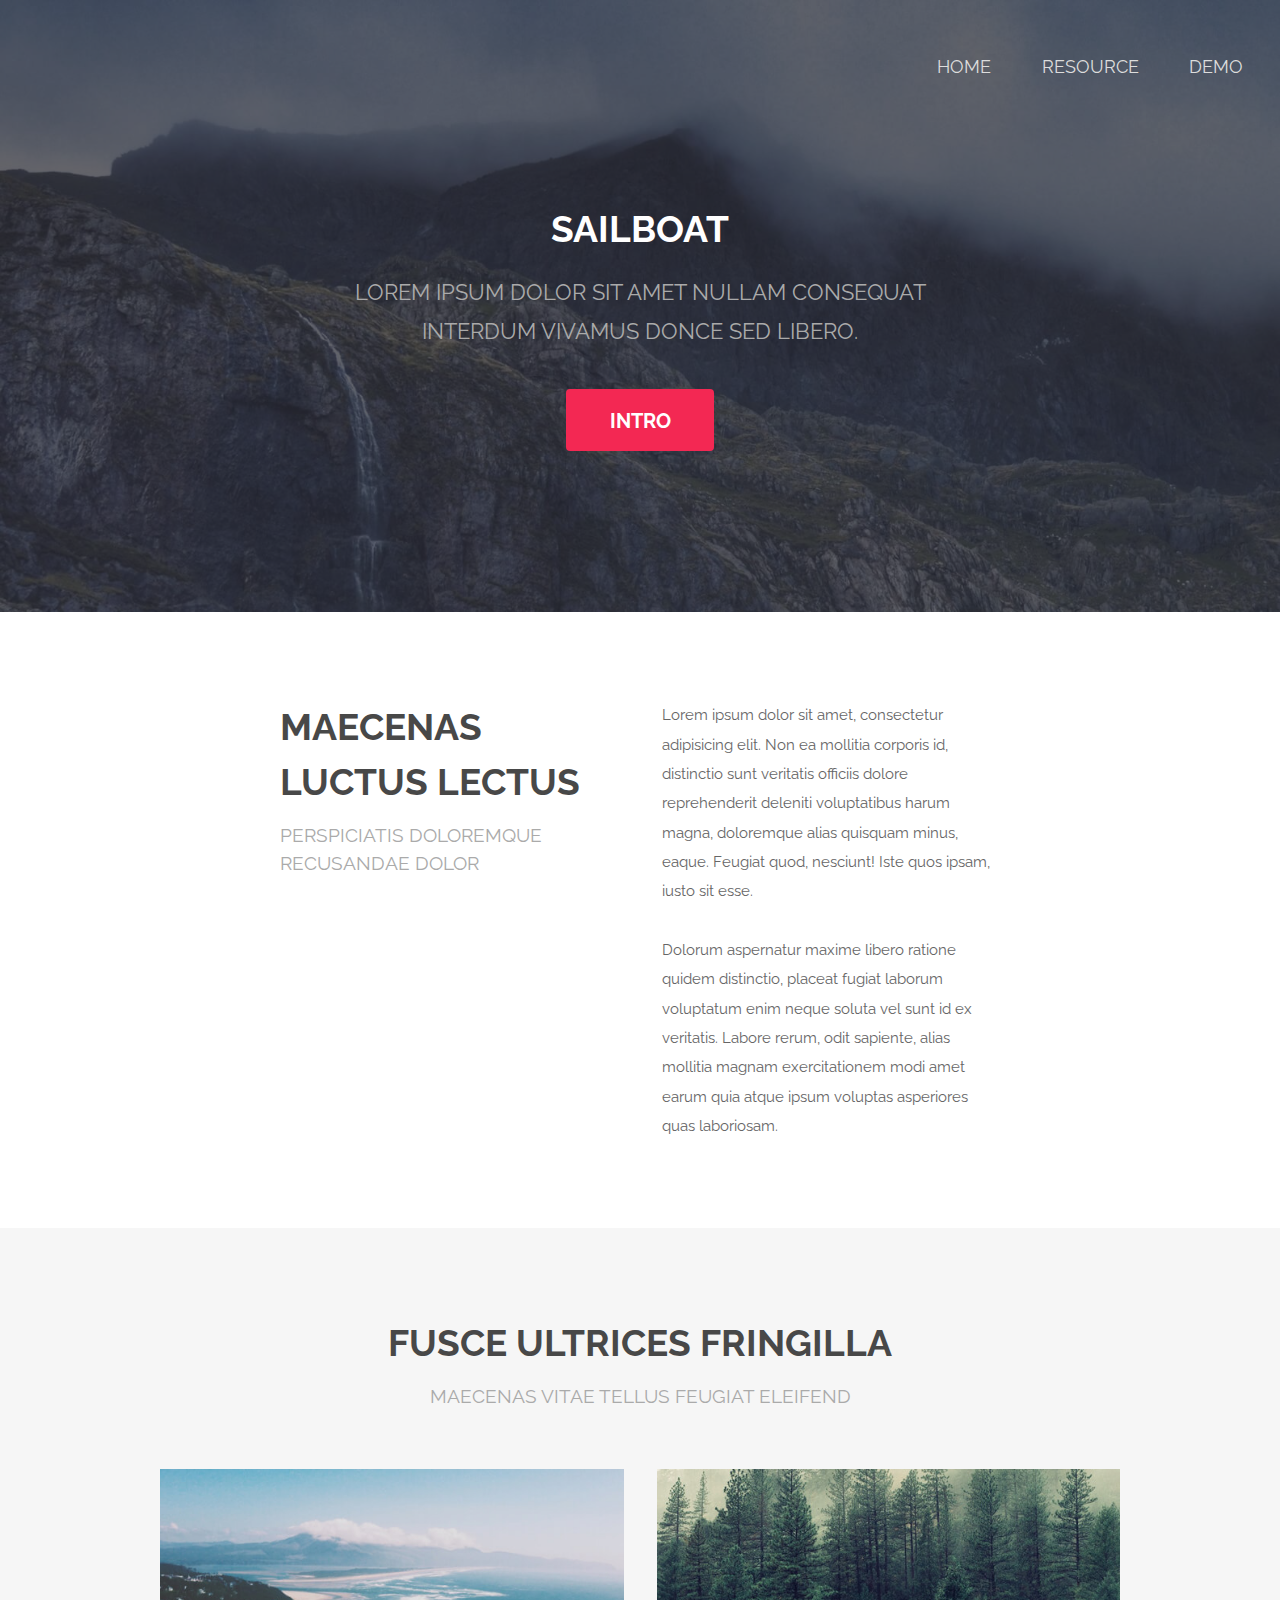
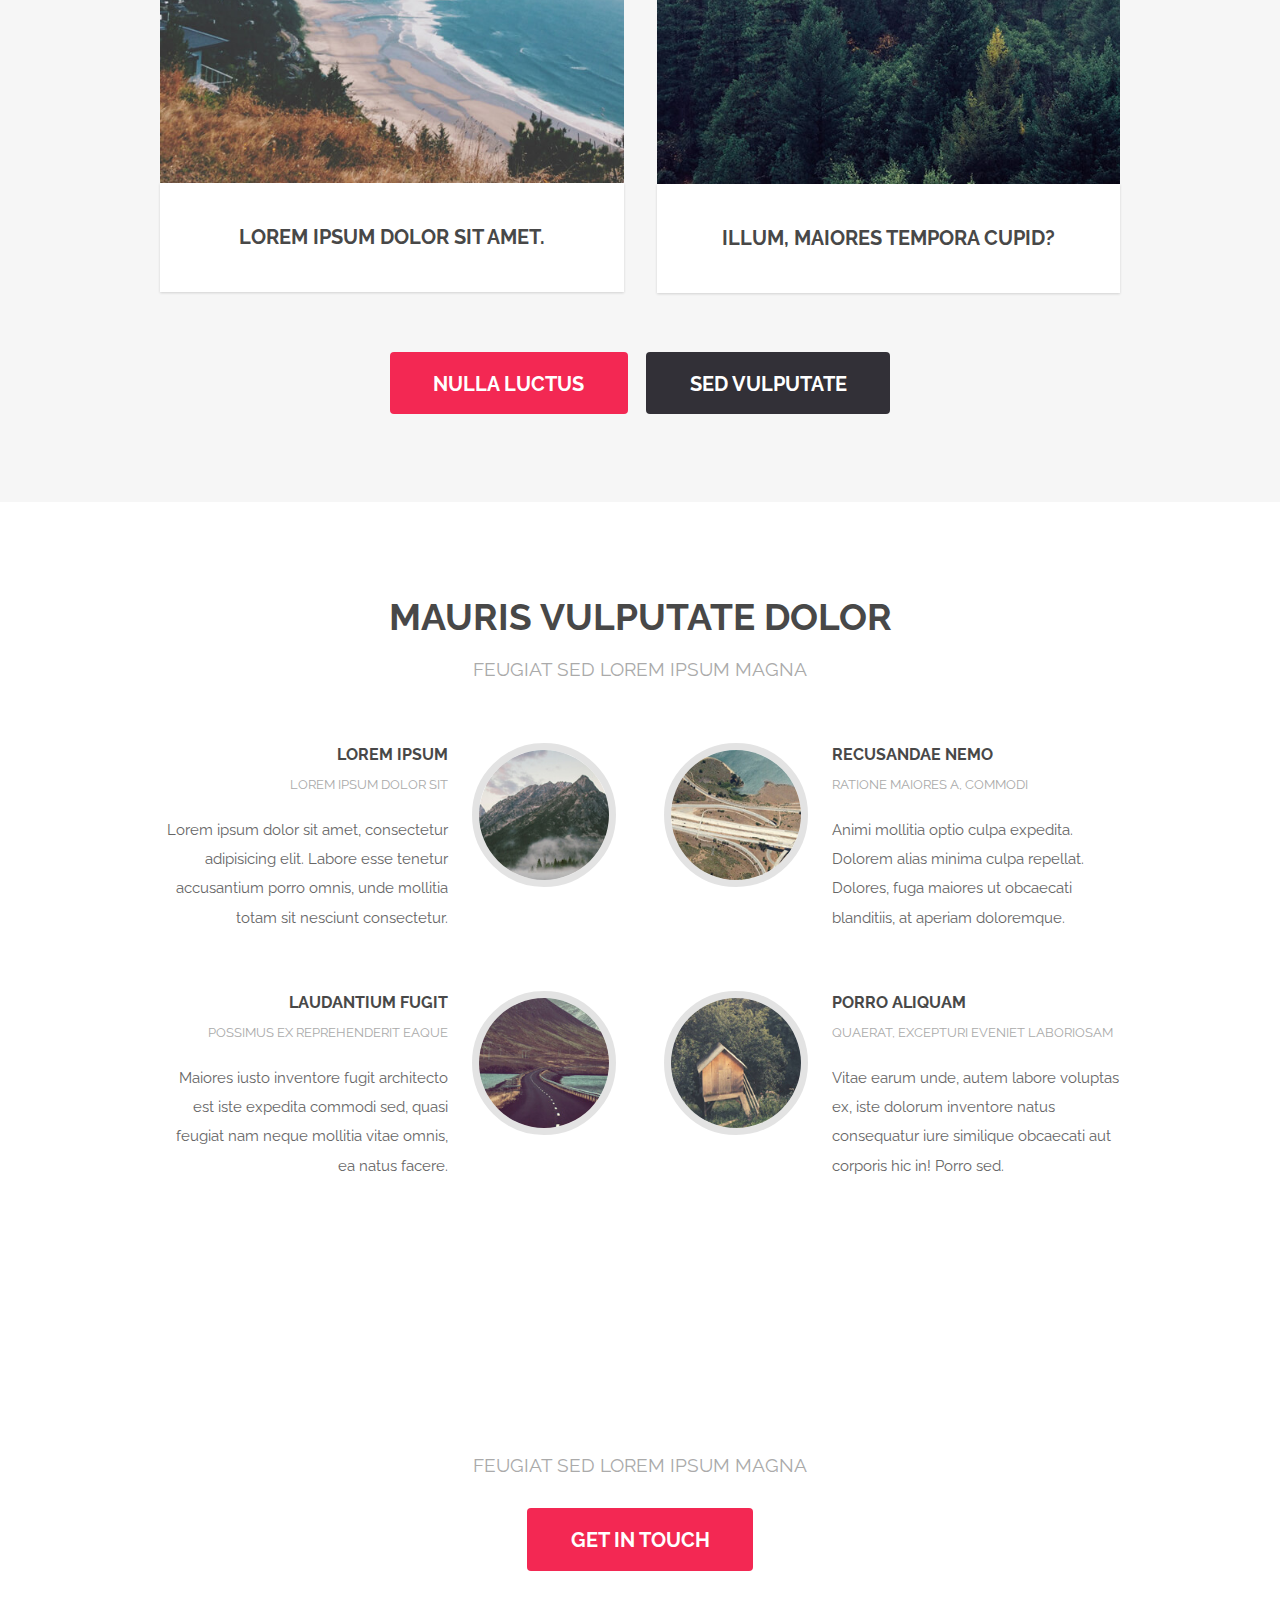
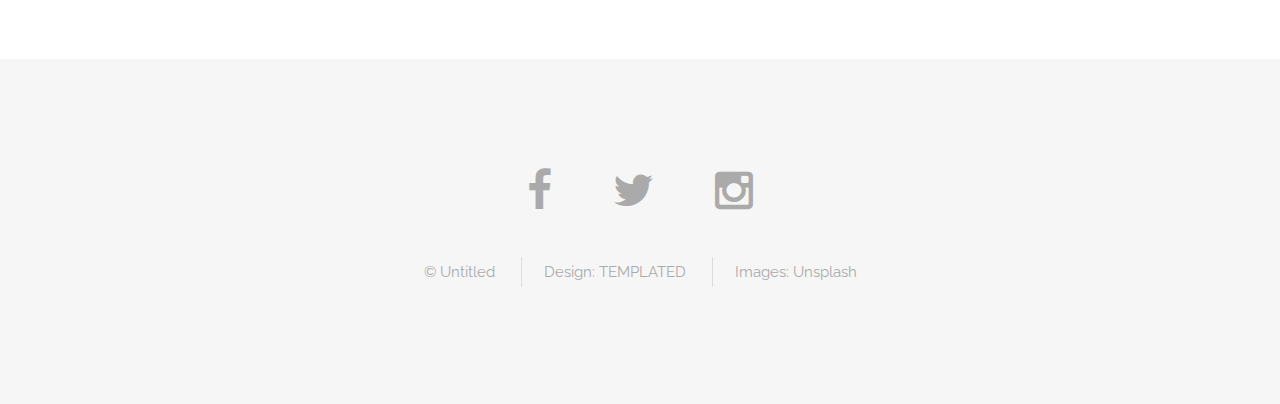
==== Project Website/index.html @ 0254e1fb "project website set up" ====
<!DOCTYPE HTML>
<!--
	Spatial by TEMPLATED
	templated.co @templatedco
	Released for free under the Creative Commons Attribution 3.0 license (templated.co/license)
-->
<html>
	<head>
		<title>SailBoat</title>
		<meta http-equiv="content-type" content="text/html; charset=utf-8" />
		<meta name="description" content="" />
		<meta name="keywords" content="" />
		<!--[if lte IE 8]><script src="js/html5shiv.js"></script><![endif]-->
		<script src="js/jquery.min.js"></script>
		<script src="js/skel.min.js"></script>
		<script src="js/skel-layers.min.js"></script>
		<script src="js/init.js"></script>
		<noscript>
			<link rel="stylesheet" href="css/skel.css" />
			<link rel="stylesheet" href="css/style.css" />
			<link rel="stylesheet" href="css/style-xlarge.css" />
		</noscript>
	</head>
	<body class="landing">

		<!-- Header -->
			<header id="header" class="alt">
				<!--<h1><strong><a href="index.html">SailBoat</a></strong></h1>-->
				<nav id="nav">
					<ul>
						<li><a href="index.html">Home</a></li>
						<li><a href="generic.html">Resource</a></li>
						<li><a href="elements.html">Demo</a></li>
					</ul>
				</nav>
			</header>

		<!-- Banner -->
			<section id="banner">
				<h2>SailBoat</h2>
				<p>Lorem ipsum dolor sit amet nullam consequat <br /> interdum vivamus donce sed libero.</p>
				<ul class="actions">
					<li><a href="#" class="button special big">Intro</a></li>
				</ul>
			</section>

			<!-- One -->
				<section id="one" class="wrapper style1">
					<div class="container 75%">
						<div class="row 200%">
							<div class="6u 12u$(medium)">
								<header class="major">
									<h2>Maecenas luctus lectus</h2>
									<p>Perspiciatis doloremque recusandae dolor</p>
								</header>
							</div>
							<div class="6u$ 12u$(medium)">
								<p>Lorem ipsum dolor sit amet, consectetur adipisicing elit. Non ea mollitia corporis id, distinctio sunt veritatis officiis dolore reprehenderit deleniti voluptatibus harum magna, doloremque alias quisquam minus, eaque. Feugiat quod, nesciunt! Iste quos ipsam, iusto sit esse.</p>
								<p>Dolorum aspernatur maxime libero ratione quidem distinctio, placeat fugiat laborum voluptatum enim neque soluta vel sunt id ex veritatis. Labore rerum, odit sapiente, alias mollitia magnam exercitationem modi amet earum quia atque ipsum voluptas asperiores quas laboriosam.</p>
							</div>
						</div>
					</div>
				</section>

			<!-- Two -->
				<section id="two" class="wrapper style2 special">
					<div class="container">
						<header class="major">
							<h2>Fusce ultrices fringilla</h2>
							<p>Maecenas vitae tellus feugiat eleifend</p>
						</header>
						<div class="row 150%">
							<div class="6u 12u$(xsmall)">
								<div class="image fit captioned">
									<img src="images/pic02.jpg" alt="" />
									<h3>Lorem ipsum dolor sit amet.</h3>
								</div>
							</div>
							<div class="6u$ 12u$(xsmall)">
								<div class="image fit captioned">
									<img src="images/pic03.jpg" alt="" />
									<h3>Illum, maiores tempora cupid?</h3>
								</div>
							</div>
						</div>
						<ul class="actions">
							<li><a href="#" class="button special big">Nulla luctus</a></li>
							<li><a href="#" class="button big">Sed vulputate</a></li>
						</ul>
					</div>
				</section>

			<!-- Three -->
				<section id="three" class="wrapper style1">
					<div class="container">
						<header class="major special">
							<h2>Mauris vulputate dolor</h2>
							<p>Feugiat sed lorem ipsum magna</p>
						</header>
						<div class="feature-grid">
							<div class="feature">
								<div class="image rounded"><img src="images/pic04.jpg" alt="" /></div>
								<div class="content">
									<header>
										<h4>Lorem ipsum</h4>
										<p>Lorem ipsum dolor sit</p>
									</header>
									<p>Lorem ipsum dolor sit amet, consectetur adipisicing elit. Labore esse tenetur accusantium porro omnis, unde mollitia totam sit nesciunt consectetur.</p>
								</div>
							</div>
							<div class="feature">
								<div class="image rounded"><img src="images/pic05.jpg" alt="" /></div>
								<div class="content">
									<header>
										<h4>Recusandae nemo</h4>
										<p>Ratione maiores a, commodi</p>
									</header>
									<p>Animi mollitia optio culpa expedita. Dolorem alias minima culpa repellat. Dolores, fuga maiores ut obcaecati blanditiis, at aperiam doloremque.</p>
								</div>
							</div>
							<div class="feature">
								<div class="image rounded"><img src="images/pic06.jpg" alt="" /></div>
								<div class="content">
									<header>
										<h4>Laudantium fugit</h4>
										<p>Possimus ex reprehenderit eaque</p>
									</header>
									<p>Maiores iusto inventore fugit architecto est iste expedita commodi sed, quasi feugiat nam neque mollitia vitae omnis, ea natus facere.</p>
								</div>
							</div>
							<div class="feature">
								<div class="image rounded"><img src="images/pic07.jpg" alt="" /></div>
								<div class="content">
									<header>
										<h4>Porro aliquam</h4>
										<p>Quaerat, excepturi eveniet laboriosam</p>
									</header>
									<p>Vitae earum unde, autem labore voluptas ex, iste dolorum inventore natus consequatur iure similique obcaecati aut corporis hic in! Porro sed.</p>
								</div>
							</div>
						</div>
					</div>
				</section>

			<!-- Four -->
				<section id="four" class="wrapper style3 special">
					<div class="container">
						<header class="major">
							<h2>Aenean elementum ligula</h2>
							<p>Feugiat sed lorem ipsum magna</p>
						</header>
						<ul class="actions">
							<li><a href="#" class="button special big">Get in touch</a></li>
						</ul>
					</div>
				</section>

		<!-- Footer -->
			<footer id="footer">
				<div class="container">
					<ul class="icons">
						<li><a href="#" class="icon fa-facebook"></a></li>
						<li><a href="#" class="icon fa-twitter"></a></li>
						<li><a href="#" class="icon fa-instagram"></a></li>
					</ul>
					<ul class="copyright">
						<li>&copy; Untitled</li>
						<li>Design: <a href="http://templated.co">TEMPLATED</a></li>
						<li>Images: <a href="http://unsplash.com">Unsplash</a></li>
					</ul>
				</div>
			</footer>

	</body>
</html>
---- Project Website/css/skel.css ----
/* skel-baseline v2.0.3 | (c) n33 | getskel.com | MIT licensed */

/* Resets (http://meyerweb.com/eric/tools/css/reset/ | v2.0 | 20110126 | License: none (public domain)) */

	html,body,div,span,applet,object,iframe,h1,h2,h3,h4,h5,h6,p,blockquote,pre,a,abbr,acronym,address,big,cite,code,del,dfn,em,img,ins,kbd,q,s,samp,small,strike,strong,sub,sup,tt,var,b,u,i,center,dl,dt,dd,ol,ul,li,fieldset,form,label,legend,table,caption,tbody,tfoot,thead,tr,th,td,article,aside,canvas,details,embed,figure,figcaption,footer,header,hgroup,menu,nav,output,ruby,section,summary,time,mark,audio,video{margin:0;padding:0;border:0;font-size:100%;font:inherit;vertical-align:baseline;}article,aside,details,figcaption,figure,footer,header,hgroup,menu,nav,section{display:block;}body{line-height:1;}ol,ul{list-style:none;}blockquote,q{quotes:none;}blockquote:before,blockquote:after,q:before,q:after{content:'';content:none;}table{border-collapse:collapse;border-spacing:0;}body{-webkit-text-size-adjust:none}

/* Box Model */

	*, *:before, *:after {
		-moz-box-sizing: border-box;
		-webkit-box-sizing: border-box;
		box-sizing: border-box;
	}

/* Container */

	.container {
		margin-left: auto;
		margin-right: auto;

		/* width: (containers) */
		width: 1200px;
	}

	/* Modifiers */

		/* 125% */
			.container.\31 25\25 {
				width: 100%;

				/* max-width: (containers * 1.25) */
				max-width: 1500px;

				/* min-width: (containers) */
				min-width: 1200px;
			}

		/* 75% */
			.container.\37 5\25 {

				/* width: (containers * 0.75) */
				width: 900px;

			}

		/* 50% */
			.container.\35 0\25 {

				/* width: (containers * 0.50) */
				width: 600px;

			}

		/* 25% */
			.container.\32 5\25 {

				/* width: (containers * 0.25) */
				width: 300px;

			}

/* Grid */

	.row {
		border-bottom: solid 1px transparent;
	}

	.row > * {
		float: left;
	}

	.row:after, .row:before {
		content: '';
		display: block;
		clear: both;
		height: 0;
	}

	.row.uniform > * > :first-child {
		margin-top: 0;
	}

	.row.uniform > * > :last-child {
		margin-bottom: 0;
	}

	/* Gutters */

		/* Normal */

			.row > * {
				/* padding: (gutters.horizontal) 0 0 (gutters.vertical) */
				padding: 0 0 0 2em;
			}

			.row {
				/* margin: -(gutters.horizontal) 0 -1px -(gutters.vertical) */
				margin: 0 0 -1px -2em;
			}

			.row.uniform > * {
				/* padding: (gutters.vertical) 0 0 (gutters.vertical) */
				padding: 2em 0 0 2em;
			}

			.row.uniform {
				/* margin: -(gutters.vertical) 0 -1px -(gutters.vertical) */
				margin: -2em 0 -1px -2em;
			}

		/* 200% */

			.row.\32 00\25 > * {
				/* padding: (gutters.horizontal) 0 0 (gutters.vertical) */
				padding: 0 0 0 4em;
			}

			.row.\32 00\25 {
				/* margin: -(gutters.horizontal) 0 -1px -(gutters.vertical) */
				margin: 0 0 -1px -4em;
			}

			.row.uniform.\32 00\25 > * {
				/* padding: (gutters.vertical) 0 0 (gutters.vertical) */
				padding: 4em 0 0 4em;
			}

			.row.uniform.\32 00\25 {
				/* margin: -(gutters.vertical) 0 -1px -(gutters.vertical) */
				margin: -4em 0 -1px -4em;
			}

		/* 150% */

			.row.\31 50\25 > * {
				/* padding: (gutters.horizontal) 0 0 (gutters.vertical) */
				padding: 0 0 0 1.5em;
			}

			.row.\31 50\25 {
				/* margin: -(gutters.horizontal) 0 -1px -(gutters.vertical) */
				margin: 0 0 -1px -1.5em;
			}

			.row.uniform.\31 50\25 > * {
				/* padding: (gutters.vertical) 0 0 (gutters.vertical) */
				padding: 1.5em 0 0 1.5em;
			}

			.row.uniform.\31 50\25 {
				/* margin: -(gutters.vertical) 0 -1px -(gutters.vertical) */
				margin: -1.5em 0 -1px -1.5em;
			}

		/* 50% */

			.row.\35 0\25 > * {
				/* padding: (gutters.horizontal) 0 0 (gutters.vertical) */
				padding: 0 0 0 1em;
			}

			.row.\35 0\25 {
				/* margin: -(gutters.horizontal) 0 -1px -(gutters.vertical) */
				margin: 0 0 -1px -1em;
			}

			.row.uniform.\35 0\25 > * {
				/* padding: (gutters.vertical) 0 0 (gutters.vertical) */
				padding: 1em 0 0 1em;
			}

			.row.uniform.\35 0\25 {
				/* margin: -(gutters.vertical) 0 -1px -(gutters.vertical) */
				margin: -1em 0 -1px -1em;
			}

		/* 25% */

			.row.\32 5\25 > * {
				/* padding: (gutters.horizontal) 0 0 (gutters.vertical) */
				padding: 0 0 0 0.5em;
			}

			.row.\32 5\25 {
				/* margin: -(gutters.horizontal) 0 -1px -(gutters.vertical) */
				margin: 0 0 -1px -0.5em;
			}

			.row.uniform.\32 5\25 > * {
				/* padding: (gutters.vertical) 0 0 (gutters.vertical) */
				padding: 0.5em 0 0 0.5em;
			}

			.row.uniform.\32 5\25 {
				/* margin: -(gutters.vertical) 0 -1px -(gutters.vertical) */
				margin: -0.5em 0 -1px -0.5em;
			}

		/* 0% */

			.row.\30 \25 > * {
				padding: 0;
			}

			.row.\30 \25 {
				margin: 0 0 -1px 0;
			}

	/* Cells */

		.\31 2u, .\31 2u\24 { width: 100%; clear: none; margin-left: 0; }
		.\31 1u, .\31 1u\24 { width: 91.6666666667%; clear: none; margin-left: 0; }
		.\31 0u, .\31 0u\24 { width: 83.3333333333%; clear: none; margin-left: 0; }
		.\39 u, .\39 u\24 { width: 75%; clear: none; margin-left: 0; }
		.\38 u, .\38 u\24 { width: 66.6666666667%; clear: none; margin-left: 0; }
		.\37 u, .\37 u\24 { width: 58.3333333333%; clear: none; margin-left: 0; }
		.\36 u, .\36 u\24 { width: 50%; clear: none; margin-left: 0; }
		.\35 u, .\35 u\24 { width: 41.6666666667%; clear: none; margin-left: 0; }
		.\34 u, .\34 u\24 { width: 33.3333333333%; clear: none; margin-left: 0; }
		.\33 u, .\33 u\24 { width: 25%; clear: none; margin-left: 0; }
		.\32 u, .\32 u\24 { width: 16.6666666667%; clear: none; margin-left: 0; }
		.\31 u, .\31 u\24 { width: 8.3333333333%; clear: none; margin-left: 0; }

		.\31 2u\24 + *,
		.\31 1u\24 + *,
		.\31 0u\24 + *,
		.\39 u\24 + *,
		.\38 u\24 + *,
		.\37 u\24 + *,
		.\36 u\24 + *,
		.\35 u\24 + *,
		.\34 u\24 + *,
		.\33 u\24 + *,
		.\32 u\24 + *,
		.\31 u\24 + * {
			clear: left;
		}

		.\-11u { margin-left: 91.6666666667% }
		.\-10u { margin-left: 83.3333333333% }
		.\-9u { margin-left: 75% }
		.\-8u { margin-left: 66.6666666667% }
		.\-7u { margin-left: 58.3333333333% }
		.\-6u { margin-left: 50% }
		.\-5u { margin-left: 41.6666666667% }
		.\-4u { margin-left: 33.3333333333% }
		.\-3u { margin-left: 25% }
		.\-2u { margin-left: 16.6666666667% }
		.\-1u { margin-left: 8.3333333333% }
---- Project Website/css/style.css ----
@charset "UTF-8";
@import url(font-awesome.min.css);
@import "http://fonts.googleapis.com/css?family=Raleway:400,700";

/*
	Spatial by TEMPLATED
	templated.co @templatedco
	Released for free under the Creative Commons Attribution 3.0 license (templated.co/license)
*/

/* Basic */

	body {
		background: #fff;
	}

		body.is-loading *, body.is-loading *:before, body.is-loading *:after {
			-moz-animation: none !important;
			-webkit-animation: none !important;
			-o-animation: none !important;
			-ms-animation: none !important;
			animation: none !important;
			-moz-transition: none !important;
			-webkit-transition: none !important;
			-o-transition: none !important;
			-ms-transition: none !important;
			transition: none !important;
		}

	body, input, select, textarea {
		color: #666;
		font-family: "Raleway", Arial, Helvetica, sans-serif;
		font-size: 13pt;
		font-weight: 400;
		line-height: 2em;
	}

	a {
		color: #f32853;
		text-decoration: underline;
	}

		a:hover {
			text-decoration: none;
		}

	strong, b {
		color: #484848;
		font-weight: 700;
	}

	em, i {
		font-style: italic;
	}

	p {
		margin: 0 0 2em 0;
	}

	h1, h2, h3, h4, h5, h6 {
		color: #484848;
		font-weight: 700;
		line-height: 1em;
		margin: 0 0 1em 0;
		text-transform: uppercase;
	}

		h1 a, h2 a, h3 a, h4 a, h5 a, h6 a {
			color: inherit;
			text-decoration: none;
		}

	h2 {
		font-size: 1.75em;
		line-height: 1.5em;
	}

	h3 {
		font-size: 1.35em;
		line-height: 1.5em;
	}

	h4 {
		font-size: 1.1em;
		line-height: 1.5em;
	}

	h5 {
		font-size: 0.9em;
		line-height: 1.5em;
	}

	h6 {
		font-size: 0.7em;
		line-height: 1.5em;
	}

	sub {
		font-size: 0.8em;
		position: relative;
		top: 0.5em;
	}

	sup {
		font-size: 0.8em;
		position: relative;
		top: -0.5em;
	}

	hr {
		border: 0;
		border-bottom: solid 1px rgba(144, 144, 144, 0.25);
		margin: 2em 0;
	}

		hr.major {
			margin: 3em 0;
		}

	blockquote {
		border-left: solid 4px rgba(144, 144, 144, 0.25);
		font-style: italic;
		margin: 0 0 2em 0;
		padding: 0.5em 0 0.5em 2em;
	}

	code {
		background: rgba(144, 144, 144, 0.075);
		border-radius: 4px;
		border: solid 1px rgba(144, 144, 144, 0.25);
		font-family: "Courier New", monospace;
		font-size: 0.9em;
		margin: 0 0.25em;
		padding: 0.25em 0.65em;
	}

	pre {
		-webkit-overflow-scrolling: touch;
		font-family: "Courier New", monospace;
		font-size: 0.9em;
		margin: 0 0 2em 0;
	}

		pre code {
			display: block;
			line-height: 1.75em;
			padding: 1em 1.5em;
			overflow-x: auto;
		}

	.align-left {
		text-align: left;
	}

	.align-center {
		text-align: center;
	}

	.align-right {
		text-align: right;
	}

/* Section/Article */

	section.special, article.special, header.special {
		text-align: center;
	}

	header p {
		color: #aaa;
		position: relative;
		margin: 0 0 1.5em 0;
		text-transform: uppercase;
	}

	header h2 + p {
		font-size: 1.25em;
		margin-top: -1em;
		line-height: 1.5em;
	}

	header h3 + p {
		font-size: 1.1em;
		margin-top: -0.8em;
		line-height: 1.5em;
	}

	header h4 + p,
	header h5 + p,
	header h6 + p {
		font-size: 0.9em;
		margin-top: -0.6em;
		line-height: 1.5em;
	}

	header.major {
		margin: 0 0 6em 0;
	}

		header.major h2 {
			font-size: 3em;
		}

		header.major h2, header.major h3, header.major h4, header.major h5, header.major h6 {
			display: inline-block;
			margin: 0 0 0.8em;
		}

		header.major p {
			font-size: 1.7em;
			margin-bottom: 0;
		}

/* Form */

	form {
		margin: 0 0 2em 0;
	}

	label {
		color: #484848;
		display: block;
		font-size: 0.9em;
		font-weight: 700;
		margin: 0 0 1em 0;
	}

	input[type="text"],
	input[type="password"],
	input[type="email"],
	select,
	textarea {
		-moz-appearance: none;
		-webkit-appearance: none;
		-o-appearance: none;
		-ms-appearance: none;
		appearance: none;
		background: rgba(144, 144, 144, 0.075);
		border-radius: 4px;
		border: none;
		border: solid 1px rgba(144, 144, 144, 0.25);
		color: inherit;
		display: block;
		outline: 0;
		padding: 0 1em;
		text-decoration: none;
		width: 100%;
	}

		input[type="text"]:invalid,
		input[type="password"]:invalid,
		input[type="email"]:invalid,
		select:invalid,
		textarea:invalid {
			box-shadow: none;
		}

		input[type="text"]:focus,
		input[type="password"]:focus,
		input[type="email"]:focus,
		select:focus,
		textarea:focus {
			border-color: #f32853;
			box-shadow: 0 0 0 1px #f32853;
		}

	.select-wrapper {
		text-decoration: none;
		display: block;
		position: relative;
	}

		.select-wrapper:before {
			content: "";
			-moz-osx-font-smoothing: grayscale;
			-webkit-font-smoothing: antialiased;
			font-family: FontAwesome;
			font-style: normal;
			font-weight: normal;
			text-transform: none !important;
		}

		.select-wrapper:before {
			color: rgba(144, 144, 144, 0.25);
			display: block;
			height: 2.75em;
			line-height: 2.75em;
			pointer-events: none;
			position: absolute;
			right: 0;
			text-align: center;
			top: 0;
			width: 2.75em;
		}

		.select-wrapper select::-ms-expand {
			display: none;
		}

	input[type="text"],
	input[type="password"],
	input[type="email"],
	select {
		height: 2.75em;
	}

	textarea {
		padding: 0.75em 1em;
	}

	input[type="checkbox"],
	input[type="radio"] {
		-moz-appearance: none;
		-webkit-appearance: none;
		-o-appearance: none;
		-ms-appearance: none;
		appearance: none;
		display: block;
		float: left;
		margin-right: -2em;
		opacity: 0;
		width: 1em;
		z-index: -1;
	}

		input[type="checkbox"] + label,
		input[type="radio"] + label {
			text-decoration: none;
			color: #666;
			cursor: pointer;
			display: inline-block;
			font-size: 1em;
			font-weight: 400;
			padding-left: 2.4em;
			padding-right: 0.75em;
			position: relative;
		}

			input[type="checkbox"] + label:before,
			input[type="radio"] + label:before {
				-moz-osx-font-smoothing: grayscale;
				-webkit-font-smoothing: antialiased;
				font-family: FontAwesome;
				font-style: normal;
				font-weight: normal;
				text-transform: none !important;
			}

			input[type="checkbox"] + label:before,
			input[type="radio"] + label:before {
				background: rgba(144, 144, 144, 0.075);
				border-radius: 4px;
				border: solid 1px rgba(144, 144, 144, 0.25);
				content: '';
				display: inline-block;
				height: 1.65em;
				left: 0;
				line-height: 1.58125em;
				position: absolute;
				text-align: center;
				top: 0;
				width: 1.65em;
			}

		input[type="checkbox"]:checked + label:before,
		input[type="radio"]:checked + label:before {
			background: #323037;
			border-color: #323037;
			color: #ffffff;
			content: '\f00c';
		}

		input[type="checkbox"]:focus + label:before,
		input[type="radio"]:focus + label:before {
			border-color: #f32853;
			box-shadow: 0 0 0 1px #f32853;
		}

	input[type="checkbox"] + label:before {
		border-radius: 4px;
	}

	input[type="radio"] + label:before {
		border-radius: 100%;
	}

	::-webkit-input-placeholder {
		color: #aaa !important;
		opacity: 1.0;
	}

	:-moz-placeholder {
		color: #aaa !important;
		opacity: 1.0;
	}

	::-moz-placeholder {
		color: #aaa !important;
		opacity: 1.0;
	}

	:-ms-input-placeholder {
		color: #aaa !important;
		opacity: 1.0;
	}

	.formerize-placeholder {
		color: #aaa !important;
		opacity: 1.0;
	}

/* Box */

	.box {
		border-radius: 4px;
		border: solid 1px rgba(144, 144, 144, 0.25);
		margin-bottom: 2em;
		padding: 1.5em;
	}

		.box > :last-child,
		.box > :last-child > :last-child,
		.box > :last-child > :last-child > :last-child {
			margin-bottom: 0;
		}

		.box.alt {
			border: 0;
			border-radius: 0;
			padding: 0;
		}

/* Feature */

	.feature-grid {
		position: relative;
	}

		.feature-grid:after {
			clear: both;
			content: '';
			display: block;
		}

		.feature-grid .feature {
			display: inline-block;
			float: left;
			margin-bottom: 3em;
			width: 50%;
		}

			.feature-grid .feature .content {
				width: 60%;
			}

			.feature-grid .feature .image {
				width: 30%;
			}

				.feature-grid .feature .image img {
					display: inline;
					max-width: 100%;
				}

			.feature-grid .feature:nth-child(odd) .content, .feature-grid .feature:nth-child(odd) .image {
				float: right;
				margin-right: 5%;
				text-align: right;
			}

			.feature-grid .feature:nth-child(even) .content, .feature-grid .feature:nth-child(even) .image {
				float: left;
				margin-left: 5%;
				text-align: left;
			}

/* Icon */

	.icon {
		text-decoration: none;
		border-bottom: none;
		position: relative;
	}

		.icon:before {
			-moz-osx-font-smoothing: grayscale;
			-webkit-font-smoothing: antialiased;
			font-family: FontAwesome;
			font-style: normal;
			font-weight: normal;
			text-transform: none !important;
		}

		.icon > .label {
			display: none;
		}

/* Image */

	.image {
		border-radius: 4px;
		border: 0;
		display: inline-block;
		position: relative;
	}

		.image img {
			border-radius: 4px;
			display: block;
		}

		.image.left {
			float: left;
			padding: 0 1.5em 1em 0;
			top: 0.25em;
		}

		.image.right {
			float: right;
			padding: 0 0 1em 1.5em;
			top: 0.25em;
		}

		.image.left, .image.right {
			max-width: 40%;
		}

			.image.left img, .image.right img {
				width: 100%;
			}

		.image.fit {
			display: block;
			margin: 0 0 2em 0;
			width: 100%;
		}

			.image.fit img {
				width: 100%;
			}

		.image.rounded {
			border-radius: 100%;
		}

			.image.rounded img {
				border: solid 0.5em rgba(144, 144, 144, 0.25);
				border-radius: 100%;
			}

		.image.captioned {
			border-radius: 0;
			margin-bottom: 4em;
		}

			.image.captioned img {
				border-radius: 0;
			}

			.image.captioned h3 {
				background-color: #fff;
				box-shadow: 0px 0.0375em 0.125em 0px rgba(0, 0, 0, 0.15);
				display: block;
				padding: 2em 1em;
			}

/* List */

	ol {
		list-style: decimal;
		margin: 0 0 2em 0;
		padding-left: 1.25em;
	}

		ol li {
			padding-left: 0.25em;
		}

	ul {
		list-style: disc;
		margin: 0 0 2em 0;
		padding-left: 1em;
	}

		ul li {
			padding-left: 0.5em;
		}

		ul.alt {
			list-style: none;
			padding-left: 0;
		}

			ul.alt li {
				border-top: solid 1px rgba(144, 144, 144, 0.25);
				padding: 0.5em 0;
			}

				ul.alt li:first-child {
					border-top: 0;
					padding-top: 0;
				}

		ul.icons {
			cursor: default;
			list-style: none;
			padding-left: 0;
		}

			ul.icons li {
				display: inline-block;
				padding: 0 1em 0 0;
			}

				ul.icons li:last-child {
					padding-right: 0;
				}

				ul.icons li .icon:before {
					font-size: 2em;
				}

		ul.actions {
			cursor: default;
			list-style: none;
			padding-left: 0;
		}

			ul.actions li {
				display: inline-block;
				padding: 0 1em 0 0;
				vertical-align: middle;
			}

				ul.actions li:last-child {
					padding-right: 0;
				}

			ul.actions.small li {
				padding: 0 0.5em 0 0;
			}

			ul.actions.vertical li {
				display: block;
				padding: 1em 0 0 0;
			}

				ul.actions.vertical li:first-child {
					padding-top: 0;
				}

				ul.actions.vertical li > * {
					margin-bottom: 0;
				}

			ul.actions.vertical.small li {
				padding: 0.5em 0 0 0;
			}

				ul.actions.vertical.small li:first-child {
					padding-top: 0;
				}

			ul.actions.fit {
				display: table;
				margin-left: -1em;
				padding: 0;
				table-layout: fixed;
				width: calc(100% + 1em);
			}

				ul.actions.fit li {
					display: table-cell;
					padding: 0 0 0 1em;
				}

					ul.actions.fit li > * {
						margin-bottom: 0;
					}

				ul.actions.fit.small {
					margin-left: -0.5em;
					width: calc(100% + 0.5em);
				}

					ul.actions.fit.small li {
						padding: 0 0 0 0.5em;
					}

	dl {
		margin: 0 0 2em 0;
	}

/* Table */

	.table-wrapper {
		-webkit-overflow-scrolling: touch;
		overflow-x: auto;
	}

	table {
		margin: 0 0 2em 0;
		width: 100%;
	}

		table tbody tr {
			border: solid 1px rgba(144, 144, 144, 0.25);
			border-left: 0;
			border-right: 0;
		}

			table tbody tr:nth-child(2n + 1) {
				background-color: rgba(144, 144, 144, 0.075);
			}

		table td {
			padding: 0.75em 0.75em;
		}

		table th {
			color: #484848;
			font-size: 0.9em;
			font-weight: 700;
			padding: 0 0.75em 0.75em 0.75em;
			text-align: left;
		}

		table thead {
			border-bottom: solid 2px rgba(144, 144, 144, 0.25);
		}

		table tfoot {
			border-top: solid 2px rgba(144, 144, 144, 0.25);
		}

		table.alt {
			border-collapse: separate;
		}

			table.alt tbody tr td {
				border: solid 1px rgba(144, 144, 144, 0.25);
				border-left-width: 0;
				border-top-width: 0;
			}

				table.alt tbody tr td:first-child {
					border-left-width: 1px;
				}

			table.alt tbody tr:first-child td {
				border-top-width: 1px;
			}

			table.alt thead {
				border-bottom: 0;
			}

			table.alt tfoot {
				border-top: 0;
			}

/* Button */

	input[type="submit"],
	input[type="reset"],
	input[type="button"],
	.button {
		-moz-appearance: none;
		-webkit-appearance: none;
		-o-appearance: none;
		-ms-appearance: none;
		appearance: none;
		-moz-transition: background-color 0.2s ease-in-out, color 0.2s ease-in-out;
		-webkit-transition: background-color 0.2s ease-in-out, color 0.2s ease-in-out;
		-o-transition: background-color 0.2s ease-in-out, color 0.2s ease-in-out;
		-ms-transition: background-color 0.2s ease-in-out, color 0.2s ease-in-out;
		transition: background-color 0.2s ease-in-out, color 0.2s ease-in-out;
		background-color: #323037;
		border-radius: 4px;
		border: 0;
		color: #ffffff !important;
		cursor: pointer;
		display: inline-block;
		font-weight: 700;
		height: 3.15em;
		line-height: 3.25em;
		padding: 0 2.2em;
		text-align: center;
		text-decoration: none;
		text-transform: uppercase;
		white-space: nowrap;
	}

		input[type="submit"]:hover,
		input[type="reset"]:hover,
		input[type="button"]:hover,
		.button:hover {
			background-color: #3e3c45;
		}

		input[type="submit"]:active,
		input[type="reset"]:active,
		input[type="button"]:active,
		.button:active {
			background-color: #262429;
		}

		input[type="submit"].icon,
		input[type="reset"].icon,
		input[type="button"].icon,
		.button.icon {
			padding-left: 1.35em;
		}

			input[type="submit"].icon:before,
			input[type="reset"].icon:before,
			input[type="button"].icon:before,
			.button.icon:before {
				margin-right: 0.5em;
			}

		input[type="submit"].fit,
		input[type="reset"].fit,
		input[type="button"].fit,
		.button.fit {
			display: block;
			margin: 0 0 1em 0;
			width: 100%;
		}

		input[type="submit"].small,
		input[type="reset"].small,
		input[type="button"].small,
		.button.small {
			font-size: 0.8em;
		}

		input[type="submit"].big,
		input[type="reset"].big,
		input[type="button"].big,
		.button.big {
			font-size: 1.35em;
		}

		input[type="submit"].alt,
		input[type="reset"].alt,
		input[type="button"].alt,
		.button.alt {
			background-color: transparent;
			box-shadow: inset 0 0 0 2px rgba(144, 144, 144, 0.25);
			color: #484848 !important;
		}

			input[type="submit"].alt:hover,
			input[type="reset"].alt:hover,
			input[type="button"].alt:hover,
			.button.alt:hover {
				background-color: rgba(144, 144, 144, 0.075);
			}

			input[type="submit"].alt:active,
			input[type="reset"].alt:active,
			input[type="button"].alt:active,
			.button.alt:active {
				background-color: rgba(144, 144, 144, 0.2);
			}

			input[type="submit"].alt.icon:before,
			input[type="reset"].alt.icon:before,
			input[type="button"].alt.icon:before,
			.button.alt.icon:before {
				color: #aaa;
			}

		input[type="submit"].special,
		input[type="reset"].special,
		input[type="button"].special,
		.button.special {
			background-color: #f32853;
			color: #ffffff !important;
		}

			input[type="submit"].special:hover,
			input[type="reset"].special:hover,
			input[type="button"].special:hover,
			.button.special:hover {
				background-color: #f44066;
			}

			input[type="submit"].special:active,
			input[type="reset"].special:active,
			input[type="button"].special:active,
			.button.special:active {
				background-color: #f21040;
			}

		input[type="submit"].disabled, input[type="submit"]:disabled,
		input[type="reset"].disabled,
		input[type="reset"]:disabled,
		input[type="button"].disabled,
		input[type="button"]:disabled,
		.button.disabled,
		.button:disabled {
			background-color: #666 !important;
			box-shadow: inset 0 -0.15em 0 0 rgba(0, 0, 0, 0.15);
			color: #fff !important;
			cursor: default;
			opacity: 0.25;
		}

/* Header */

	#skel-layers-wrapper {
		padding-top: 6em;
	}

	body.landing #skel-layers-wrapper {
		padding-top: 0 !important;
	}

	#header {
		background-color: #fff;
		border-bottom: solid 1px rgba(144, 144, 144, 0.25);
		box-shadow: 0px 0.0375em 0.125em 0px rgba(0, 0, 0, 0.05);
		color: #484848;
		cursor: default;
		font-size: 1.25em;
		height: 4.5em;
		left: 0;
		line-height: 4.4em;
		position: fixed;
		text-transform: uppercase;
		top: 0;
		width: 100%;
		z-index: 10000;
	}

		#header h1 {
			color: #484848;
			font-weight: 400;
			height: inherit;
			left: 1.25em;
			line-height: inherit;
			margin: 0;
			padding: 0;
			position: absolute;
			top: 0;
		}

		#header nav {
			height: inherit;
			line-height: inherit;
			position: absolute;
			right: 1.25em;
			top: 0;
			vertical-align: middle;
		}

			#header nav > ul {
				list-style: none;
				margin: 0;
				padding-left: 0;
			}

				#header nav > ul > li {
					border-radius: 4px;
					display: inline-block;
					margin-left: 2.5em;
					padding-left: 0;
				}

					#header nav > ul > li a {
						-moz-transition: color 0.2s ease-in-out;
						-webkit-transition: color 0.2s ease-in-out;
						-o-transition: color 0.2s ease-in-out;
						-ms-transition: color 0.2s ease-in-out;
						transition: color 0.2s ease-in-out;
						color: #666;
						display: inline-block;
						text-decoration: none;
					}

						#header nav > ul > li a:hover {
							color: #484848;
						}

					#header nav > ul > li:first-child {
						margin-left: 0;
					}

					#header nav > ul > li .button {
						border-color: rgba(144, 144, 144, 0.25);
						box-shadow: none;
						height: 3em;
						line-height: 2.9em;
						margin-bottom: 0;
						padding: 0 1.5em;
						position: relative;
						top: -0.075em;
						vertical-align: middle;
					}

		#header .container {
			position: relative;
		}

			#header .container h1 {
				left: 0;
			}

			#header .container nav {
				right: 0;
			}

		#header.alt {
			background-color: transparent;
			border: 0;
			box-shadow: none;
			height: 3.25em;
			line-height: 3.25em;
			position: absolute;
		}

			#header.alt h1 {
				color: #ffffff;
				left: 2.5em;
				top: 2em;
			}

				#header.alt h1 a {
					color: #ffffff;
				}

			#header.alt nav {
				right: 2em;
				top: 2em;
			}

				#header.alt nav a {
					color: #ddd;
				}

					#header.alt nav a:active, #header.alt nav a:hover {
						color: #ffffff;
					}

			#header.alt .button {
				border-color: rgba(255, 255, 255, 0.5);
				color: #ffffff !important;
			}

/* Banner */

	#banner {
		padding: 16em 0 13em 0;
		background-attachment: fixed;
		background-image: url("images/overlay.png"), url("../images/banner.jpg");
		background-position: center top;
		background-size: cover;
		line-height: 1.75;
		text-align: center;
	}

		#banner :last-child {
			margin-bottom: 0;
		}

		#banner h2 {
			color: #ffffff;
			display: inline-block;
			font-size: 3.5em;
			line-height: 1.35;
			margin-bottom: 0.5em;
		}

		#banner p {
			color: #aaa;
			font-size: 1.5em;
			margin-bottom: 1.75em;
			text-transform: uppercase;
		}

	body.is-touch #banner {
		background-attachment: scroll;
	}

/* Main */

	#main {
		padding-top: 4em;
	}

/* Wrapper */

	.wrapper {
		padding: 6em 0 4em 0;
	}

		.wrapper.style2 {
			background-color: #f6f6f6;
		}

		.wrapper.style3 {
			background-attachment: fixed;
			background-image: url("images/overlay.png"), url("../images/banner.jpg");
			background-position: center center;
			background-size: cover;
		}

			.wrapper.style3 header.major {
				margin-bottom: 3em;
			}

				.wrapper.style3 header.major h2 {
					color: #ffffff;
				}

	body.is-touch .wrapper.style3 {
		background-attachment: scroll;
	}

/* Footer */

	#footer {
		padding: 8em 0 6em 0;
		background: #f6f6f6;
		color: #aaa;
		text-align: center;
	}

		#footer a {
			-moz-transition: color 0.2s ease-in-out;
			-webkit-transition: color 0.2s ease-in-out;
			-o-transition: color 0.2s ease-in-out;
			-ms-transition: color 0.2s ease-in-out;
			transition: color 0.2s ease-in-out;
			color: #aaa;
			text-decoration: none;
		}

			#footer a:active, #footer a:hover {
				color: #666;
			}

		#footer .icons {
			font-size: 1.5em;
		}

			#footer .icons li {
				padding-right: 2.5em;
			}

				#footer .icons li:last-child {
					padding-right: 0;
				}

		#footer .copyright {
			margin: 2em 0;
			padding: 0;
			text-align: center;
		}

			#footer .copyright li {
				border-left: solid 1px rgba(144, 144, 144, 0.25);
				display: inline-block;
				list-style: none;
				margin-left: 1.5em;
				padding-left: 1.5em;
			}

				#footer .copyright li:first-child {
					border-left: 0;
					margin-left: 0;
					padding-left: 0;
				}
---- Project Website/css/style-xlarge.css ----
/*
	Spatial by TEMPLATED
	templated.co @templatedco
	Released for free under the Creative Commons Attribution 3.0 license (templated.co/license)
*/

/* Basic */

	body, input, select, textarea {
		font-size: 11pt;
	}
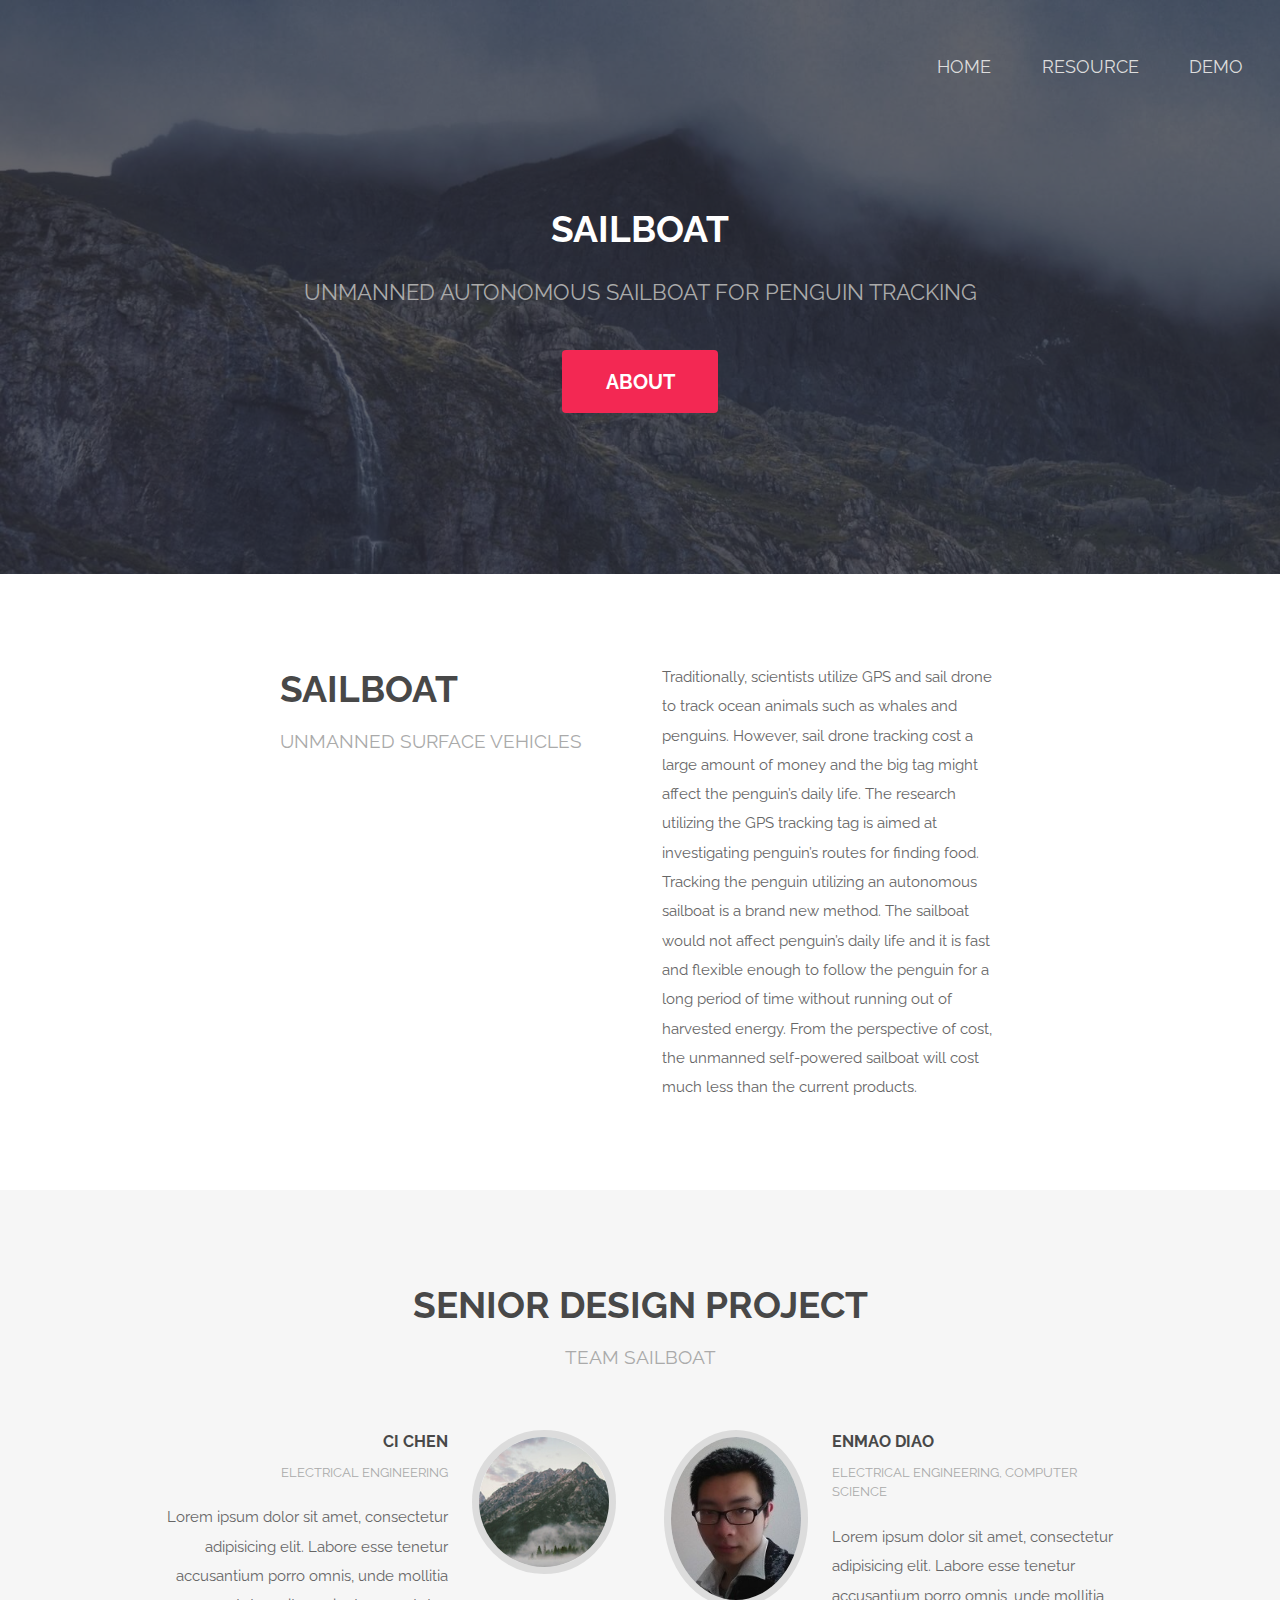
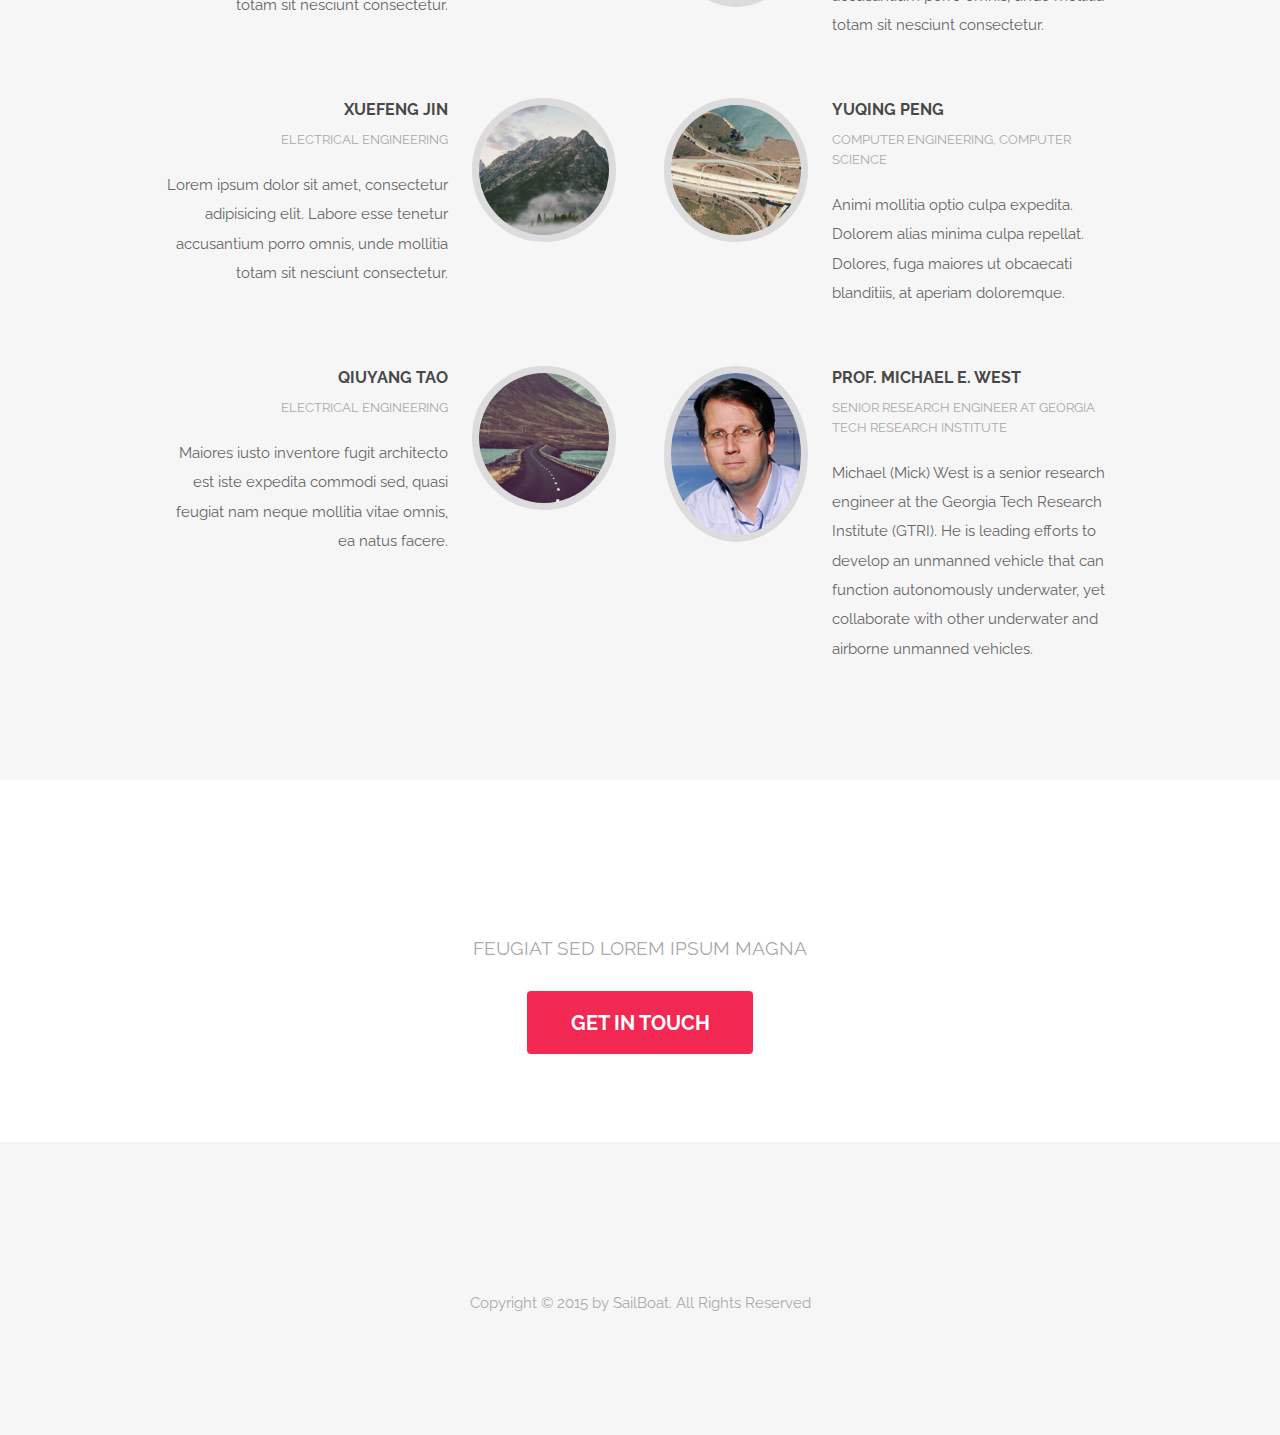
==== commit b4142c88: "reframe documents, website updated" ====
--- a/Project Website/index.html
+++ b/Project Website/index.html
@@ -15,11 +15,20 @@
 		<script src="js/skel.min.js"></script>
 		<script src="js/skel-layers.min.js"></script>
 		<script src="js/init.js"></script>
+		<script src="js/jquery.localscroll.js" type="text/javascript"></script> 
+		<script src="js/jquery.scrollTo.min.js" type="text/javascript"></script> 
 		<noscript>
 			<link rel="stylesheet" href="css/skel.css" />
 			<link rel="stylesheet" href="css/style.css" />
 			<link rel="stylesheet" href="css/style-xlarge.css" />
 		</noscript>
+		<script type="text/javascript">
+		$(document).ready(function() {
+		  $('#banner').localScroll({duration:800});
+		  $('#one').localScroll({duration:800});
+		  $('#two').localScroll({duration:800});
+		});
+		</script>
 	</head>
 	<body class="landing">
 
@@ -38,72 +47,71 @@
 		<!-- Banner -->
 			<section id="banner">
 				<h2>SailBoat</h2>
-				<p>Lorem ipsum dolor sit amet nullam consequat <br /> interdum vivamus donce sed libero.</p>
+				<p>Unmanned Autonomous Sailboat for Penguin Tracking</p>
 				<ul class="actions">
-					<li><a href="#" class="button special big">Intro</a></li>
+					<li><a href="#about" class="button special big">About</a></li>
 				</ul>
 			</section>
 
 			<!-- One -->
-				<section id="one" class="wrapper style1">
+				<section id="about"  class="wrapper style1">
 					<div class="container 75%">
 						<div class="row 200%">
 							<div class="6u 12u$(medium)">
 								<header class="major">
-									<h2>Maecenas luctus lectus</h2>
-									<p>Perspiciatis doloremque recusandae dolor</p>
+									<h2>SailBoat</h2>
+									<p>Unmanned Surface Vehicles </p>
 								</header>
 							</div>
 							<div class="6u$ 12u$(medium)">
-								<p>Lorem ipsum dolor sit amet, consectetur adipisicing elit. Non ea mollitia corporis id, distinctio sunt veritatis officiis dolore reprehenderit deleniti voluptatibus harum magna, doloremque alias quisquam minus, eaque. Feugiat quod, nesciunt! Iste quos ipsam, iusto sit esse.</p>
-								<p>Dolorum aspernatur maxime libero ratione quidem distinctio, placeat fugiat laborum voluptatum enim neque soluta vel sunt id ex veritatis. Labore rerum, odit sapiente, alias mollitia magnam exercitationem modi amet earum quia atque ipsum voluptas asperiores quas laboriosam.</p>
+								<p>Traditionally, scientists utilize GPS and sail drone to track ocean animals such as whales
+and penguins. However, sail drone tracking cost a large amount of money and the big tag might
+affect the penguin’s daily life. The research utilizing the GPS tracking tag is aimed at
+investigating penguin’s routes for finding food. Tracking the penguin utilizing an
+autonomous sailboat is a brand new method. The sailboat would not affect penguin’s daily life
+and it is fast and flexible enough to follow the penguin for a long period of time without running
+out of harvested energy. From the perspective of cost, the unmanned self-powered sailboat will
+cost much less than the current products.</p>
 							</div>
 						</div>
 					</div>
 				</section>
 
-			<!-- Two -->
-				<section id="two" class="wrapper style2 special">
-					<div class="container">
-						<header class="major">
-							<h2>Fusce ultrices fringilla</h2>
-							<p>Maecenas vitae tellus feugiat eleifend</p>
-						</header>
-						<div class="row 150%">
-							<div class="6u 12u$(xsmall)">
-								<div class="image fit captioned">
-									<img src="images/pic02.jpg" alt="" />
-									<h3>Lorem ipsum dolor sit amet.</h3>
-								</div>
-							</div>
-							<div class="6u$ 12u$(xsmall)">
-								<div class="image fit captioned">
-									<img src="images/pic03.jpg" alt="" />
-									<h3>Illum, maiores tempora cupid?</h3>
-								</div>
-							</div>
-						</div>
-						<ul class="actions">
-							<li><a href="#" class="button special big">Nulla luctus</a></li>
-							<li><a href="#" class="button big">Sed vulputate</a></li>
-						</ul>
-					</div>
-				</section>
 
 			<!-- Three -->
-				<section id="three" class="wrapper style1">
+				<section id="three" class="wrapper style2">
 					<div class="container">
 						<header class="major special">
-							<h2>Mauris vulputate dolor</h2>
-							<p>Feugiat sed lorem ipsum magna</p>
+							<h2>Senior Design Project</h2>
+							<p>Team SailBoat</p>
 						</header>
 						<div class="feature-grid">
 							<div class="feature">
 								<div class="image rounded"><img src="images/pic04.jpg" alt="" /></div>
 								<div class="content">
 									<header>
-										<h4>Lorem ipsum</h4>
-										<p>Lorem ipsum dolor sit</p>
+										<h4>Ci Chen</h4>
+										<p>Electrical Engineering</p>
+									</header>
+									<p>Lorem ipsum dolor sit amet, consectetur adipisicing elit. Labore esse tenetur accusantium porro omnis, unde mollitia totam sit nesciunt consectetur.</p>
+								</div>
+							</div>
+							<div class="feature">
+								<div class="image rounded"><img src="images/Portfolio/Diao.jpg" alt="" /></div>
+								<div class="content">
+									<header>
+										<h4>Enmao Diao</h4>
+										<p>Electrical Engineering, Computer Science</p>
+									</header>
+									<p>Lorem ipsum dolor sit amet, consectetur adipisicing elit. Labore esse tenetur accusantium porro omnis, unde mollitia totam sit nesciunt consectetur.</p>
+								</div>
+							</div>
+							<div class="feature">
+								<div class="image rounded"><img src="images/pic04.jpg" alt="" /></div>
+								<div class="content">
+									<header>
+										<h4>Xuefeng Jin</h4>
+										<p>Electrical Engineering</p>
 									</header>
 									<p>Lorem ipsum dolor sit amet, consectetur adipisicing elit. Labore esse tenetur accusantium porro omnis, unde mollitia totam sit nesciunt consectetur.</p>
 								</div>
@@ -112,8 +120,8 @@
 								<div class="image rounded"><img src="images/pic05.jpg" alt="" /></div>
 								<div class="content">
 									<header>
-										<h4>Recusandae nemo</h4>
-										<p>Ratione maiores a, commodi</p>
+										<h4>Yuqing Peng</h4>
+										<p>Computer Engineering, Computer Science</p>
 									</header>
 									<p>Animi mollitia optio culpa expedita. Dolorem alias minima culpa repellat. Dolores, fuga maiores ut obcaecati blanditiis, at aperiam doloremque.</p>
 								</div>
@@ -122,20 +130,20 @@
 								<div class="image rounded"><img src="images/pic06.jpg" alt="" /></div>
 								<div class="content">
 									<header>
-										<h4>Laudantium fugit</h4>
-										<p>Possimus ex reprehenderit eaque</p>
+										<h4>Qiuyang Tao</h4>
+										<p>Electrical Engineering</p>
 									</header>
 									<p>Maiores iusto inventore fugit architecto est iste expedita commodi sed, quasi feugiat nam neque mollitia vitae omnis, ea natus facere.</p>
 								</div>
 							</div>
 							<div class="feature">
-								<div class="image rounded"><img src="images/pic07.jpg" alt="" /></div>
+								<div class="image rounded"><img src="images/Portfolio/West.jpg" alt="" /></div>
 								<div class="content">
 									<header>
-										<h4>Porro aliquam</h4>
-										<p>Quaerat, excepturi eveniet laboriosam</p>
+										<h4>Prof. Michael E. West</h4>
+										<p>Senior Research Engineer at Georgia Tech Research Institute</p>
 									</header>
-									<p>Vitae earum unde, autem labore voluptas ex, iste dolorum inventore natus consequatur iure similique obcaecati aut corporis hic in! Porro sed.</p>
+									<p>Michael (Mick) West is a senior research engineer at the Georgia Tech Research Institute (GTRI). He is leading efforts to develop an unmanned vehicle that can function autonomously underwater, yet collaborate with other underwater and airborne unmanned vehicles.</p>
 								</div>
 							</div>
 						</div>
@@ -158,15 +166,8 @@
 		<!-- Footer -->
 			<footer id="footer">
 				<div class="container">
-					<ul class="icons">
-						<li><a href="#" class="icon fa-facebook"></a></li>
-						<li><a href="#" class="icon fa-twitter"></a></li>
-						<li><a href="#" class="icon fa-instagram"></a></li>
-					</ul>
 					<ul class="copyright">
-						<li>&copy; Untitled</li>
-						<li>Design: <a href="http://templated.co">TEMPLATED</a></li>
-						<li>Images: <a href="http://unsplash.com">Unsplash</a></li>
+						<li>Copyright &copy; 2015 by SailBoat. All Rights Reserved</li>
 					</ul>
 				</div>
 			</footer>
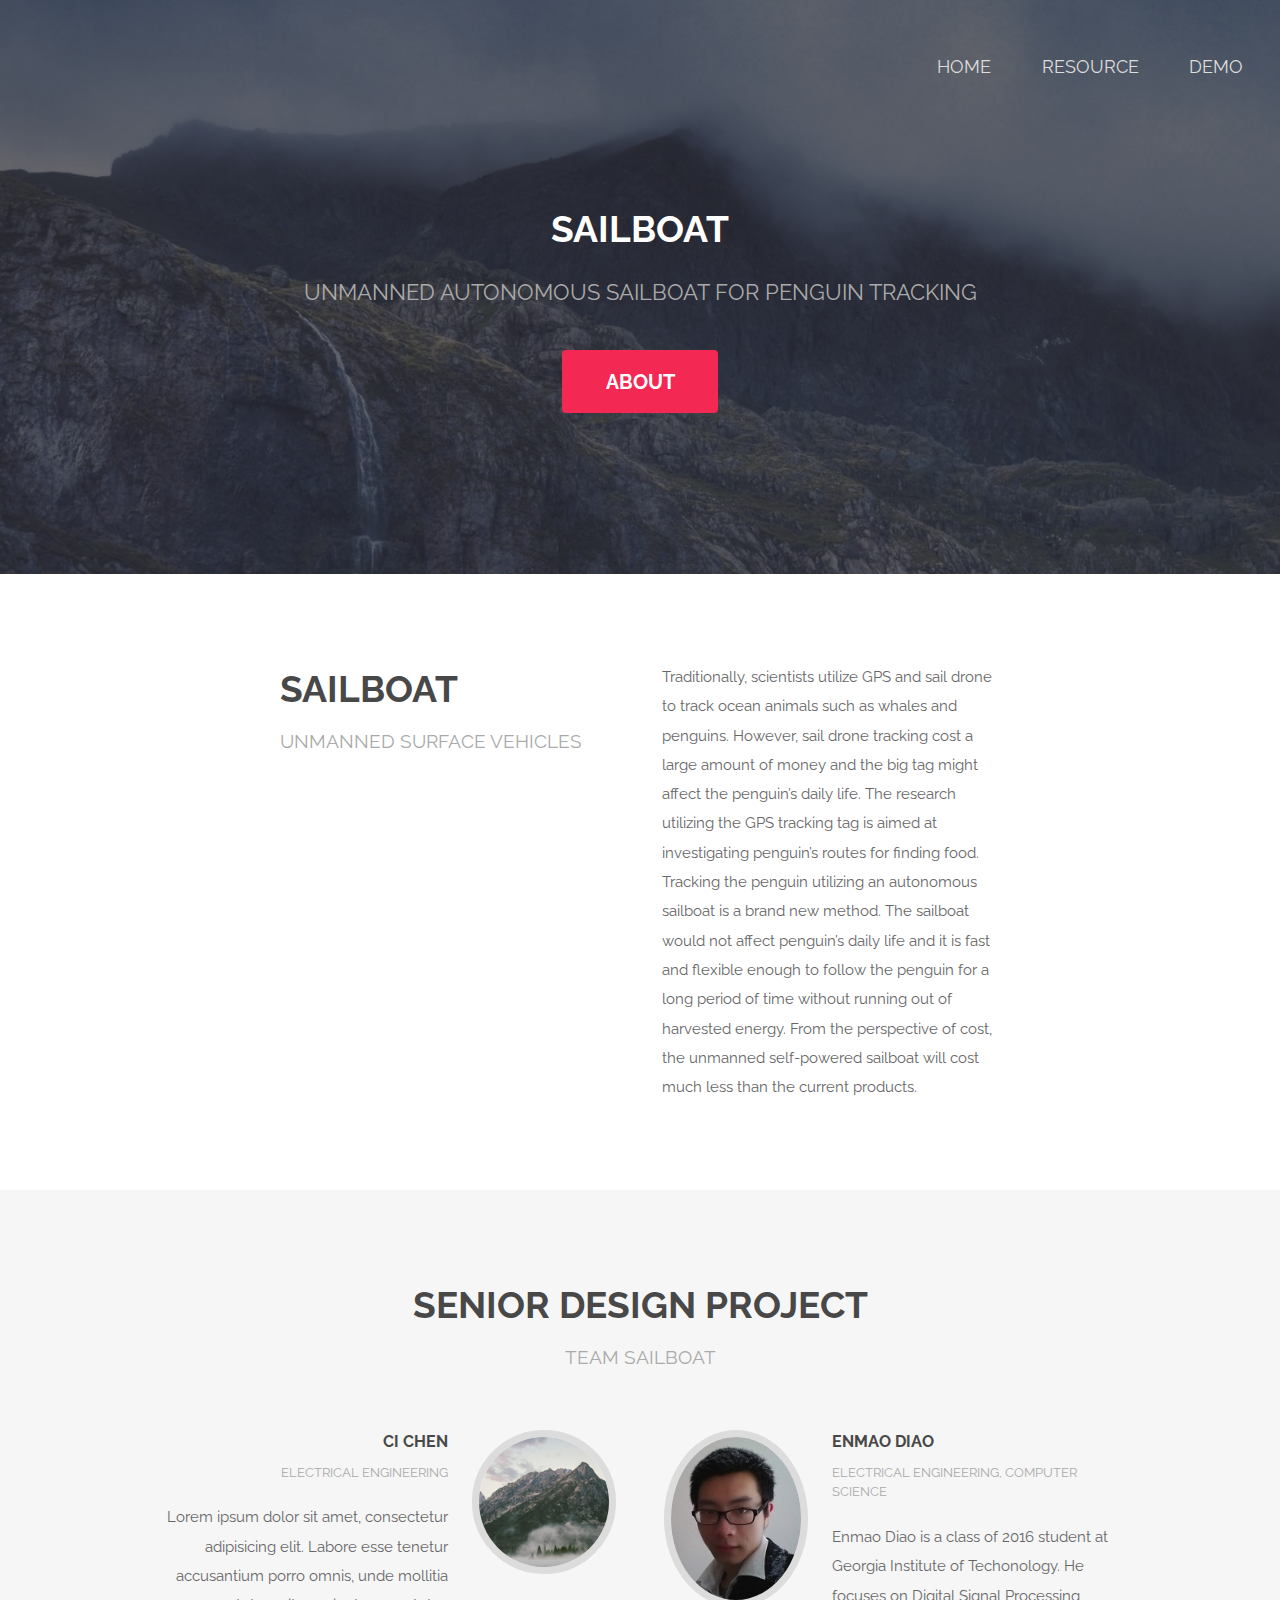
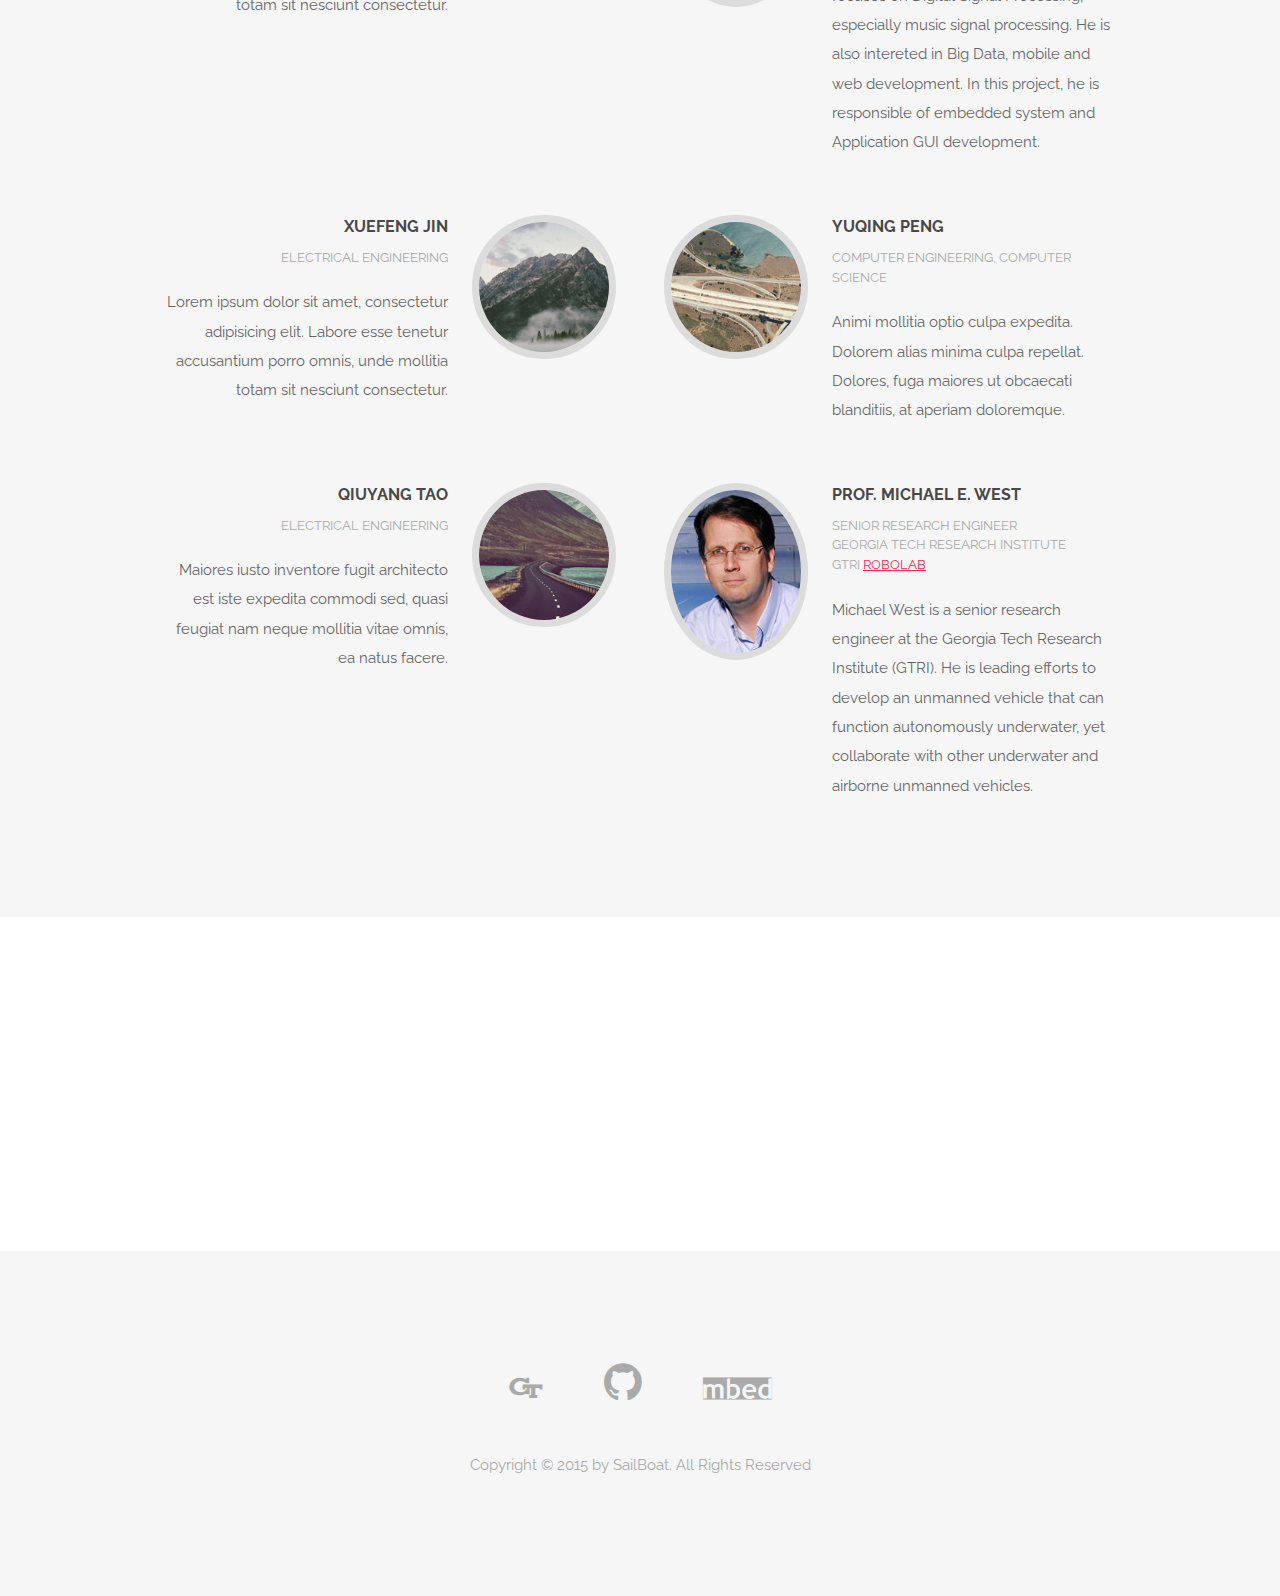
==== commit ff6dc72c: "website update, wireless config" ====
--- a/Project Website/index.html
+++ b/Project Website/index.html
@@ -16,21 +16,39 @@
 		<script src="js/skel-layers.min.js"></script>
 		<script src="js/init.js"></script>
 		<script src="js/jquery.localscroll.js" type="text/javascript"></script> 
-		<script src="js/jquery.scrollTo.min.js" type="text/javascript"></script> 
+		<script src="js/jquery.scrollTo.min.js" type="text/javascript"></script>
 		<noscript>
 			<link rel="stylesheet" href="css/skel.css" />
 			<link rel="stylesheet" href="css/style.css" />
-			<link rel="stylesheet" href="css/style-xlarge.css" />
+			<link rel="stylesheet" href="css/style-xlarge"/>
 		</noscript>
+		<link rel="stylesheet" href="css/custom_icon.css"/>
 		<script type="text/javascript">
 		$(document).ready(function() {
 		  $('#banner').localScroll({duration:800});
 		  $('#one').localScroll({duration:800});
 		  $('#two').localScroll({duration:800});
 		});
+
+		$(window).load(function() {           
+		  var i =0; 
+		  var images = ['images/pic03.jpg','images/pic02.jpg','images/pic01.jpg'];
+		  var image = $('#gallery');
+						//Initial Background image setup
+		  image.css('background-image', 'url(images/pic01.jpg)');
+						//Change image at regular intervals
+		  setInterval(function(){   
+		   image.fadeOut(1000, function () {
+		   image.css('background-image', 'url(' + images [i++] +')');
+		   image.fadeIn(1000);
+		   });
+		   if(i == images.length)
+			i = 0;
+		  }, 5000);            
+		 });
 		</script>
 	</head>
-	<body class="landing">
+	<body onload class="landing">
 
 		<!-- Header -->
 			<header id="header" class="alt">
@@ -38,8 +56,8 @@
 				<nav id="nav">
 					<ul>
 						<li><a href="index.html">Home</a></li>
-						<li><a href="generic.html">Resource</a></li>
-						<li><a href="elements.html">Demo</a></li>
+						<li><a href="resource.html">Resource</a></li>
+						<li><a href="demo.html">Demo</a></li>
 					</ul>
 				</nav>
 			</header>
@@ -103,7 +121,8 @@
 										<h4>Enmao Diao</h4>
 										<p>Electrical Engineering, Computer Science</p>
 									</header>
-									<p>Lorem ipsum dolor sit amet, consectetur adipisicing elit. Labore esse tenetur accusantium porro omnis, unde mollitia totam sit nesciunt consectetur.</p>
+									<p>Enmao Diao is a class of 2016 student at Georgia Institute of Techonology. He focuses on Digital Signal Processing, especially music
+										signal processing. He is also intereted in Big Data, mobile and web development. In this project, he is responsible of embedded system and Application GUI development.</p>
 								</div>
 							</div>
 							<div class="feature">
@@ -141,9 +160,13 @@
 								<div class="content">
 									<header>
 										<h4>Prof. Michael E. West</h4>
-										<p>Senior Research Engineer at Georgia Tech Research Institute</p>
-									</header>
-									<p>Michael (Mick) West is a senior research engineer at the Georgia Tech Research Institute (GTRI). He is leading efforts to develop an unmanned vehicle that can function autonomously underwater, yet collaborate with other underwater and airborne unmanned vehicles.</p>
+										<p>Senior Research Engineer</br> 
+										Georgia Tech Research Institute</br>
+										GTRI <a href="http://www.gtrirobolab.gtri.gatech.edu/">ROBOLAB</a></p>
+									</header>
+									<p>Michael West is a senior research engineer at the Georgia Tech Research Institute (GTRI). 
+									  He is leading efforts to develop an unmanned vehicle that can function autonomously underwater, 
+									  yet collaborate with other underwater and airborne unmanned vehicles.</p>
 								</div>
 							</div>
 						</div>
@@ -151,21 +174,22 @@
 				</section>
 
 			<!-- Four -->
-				<section id="four" class="wrapper style3 special">
+				<section id="gallery" class="wrapper style3 special">
 					<div class="container">
 						<header class="major">
-							<h2>Aenean elementum ligula</h2>
-							<p>Feugiat sed lorem ipsum magna</p>
+							<h2>This is us</h2>
 						</header>
-						<ul class="actions">
-							<li><a href="#" class="button special big">Get in touch</a></li>
-						</ul>
 					</div>
 				</section>
 
 		<!-- Footer -->
 			<footer id="footer">
 				<div class="container">
+					<ul class="icons">
+						<li><a href="http://www.ece.gatech.edu/academic/courses/ece4012/" class="icon-GT" target="_blank"></a></li>					
+						<li><a href="https://github.com/taoqiuyang/SailBoat" class="icon fa-github" target="_blank"></a></li>
+						<li><a href="https://developer.mbed.org/teams/Senior_Design_Sailboat/code/ECE4012_Sailboat/" class="icon-mbed" target="_blank"></a></li>
+					</ul>
 					<ul class="copyright">
 						<li>Copyright &copy; 2015 by SailBoat. All Rights Reserved</li>
 					</ul>
--- a/Project Website/css/style.css
+++ b/Project Website/css/style.css
@@ -1101,8 +1101,8 @@
 		}
 
 		.wrapper.style3 {
+			padding: 10em 0 5em 0;
 			background-attachment: fixed;
-			background-image: url("images/overlay.png"), url("../images/banner.jpg");
 			background-position: center center;
 			background-size: cover;
 		}
--- a/Project Website/css/custom_icon.css
+++ b/Project Website/css/custom_icon.css
@@ -0,0 +1,32 @@
+@font-face {
+	font-family: 'icomoon';
+	src:url('../fonts/icomoon.eot?1w9chq');
+	src:url('../fonts/icomoon.eot?1w9chq#iefix') format('embedded-opentype'),
+		url('../fonts/icomoon.ttf?1w9chq') format('truetype'),
+		url('../fonts/icomoon.woff?1w9chq') format('woff'),
+		url('../fonts/icomoon.svg?1w9chq#icomoon') format('svg');
+	font-weight: normal;
+	font-style: normal;
+}
+
+[class^="icon-"], [class*=" icon-"] {
+	font-family: 'icomoon';
+	speak: none;
+	font-style: normal;
+	font-weight: normal;
+	font-variant: normal;
+	text-transform: none;
+	line-height: 1;
+
+	/* Better Font Rendering =========== */
+	-webkit-font-smoothing: antialiased;
+	-moz-osx-font-smoothing: grayscale;
+}
+
+.icon-mbed:before {
+	content: "\e800";
+}
+.icon-GT:before {
+	content: "\e801";
+}
+
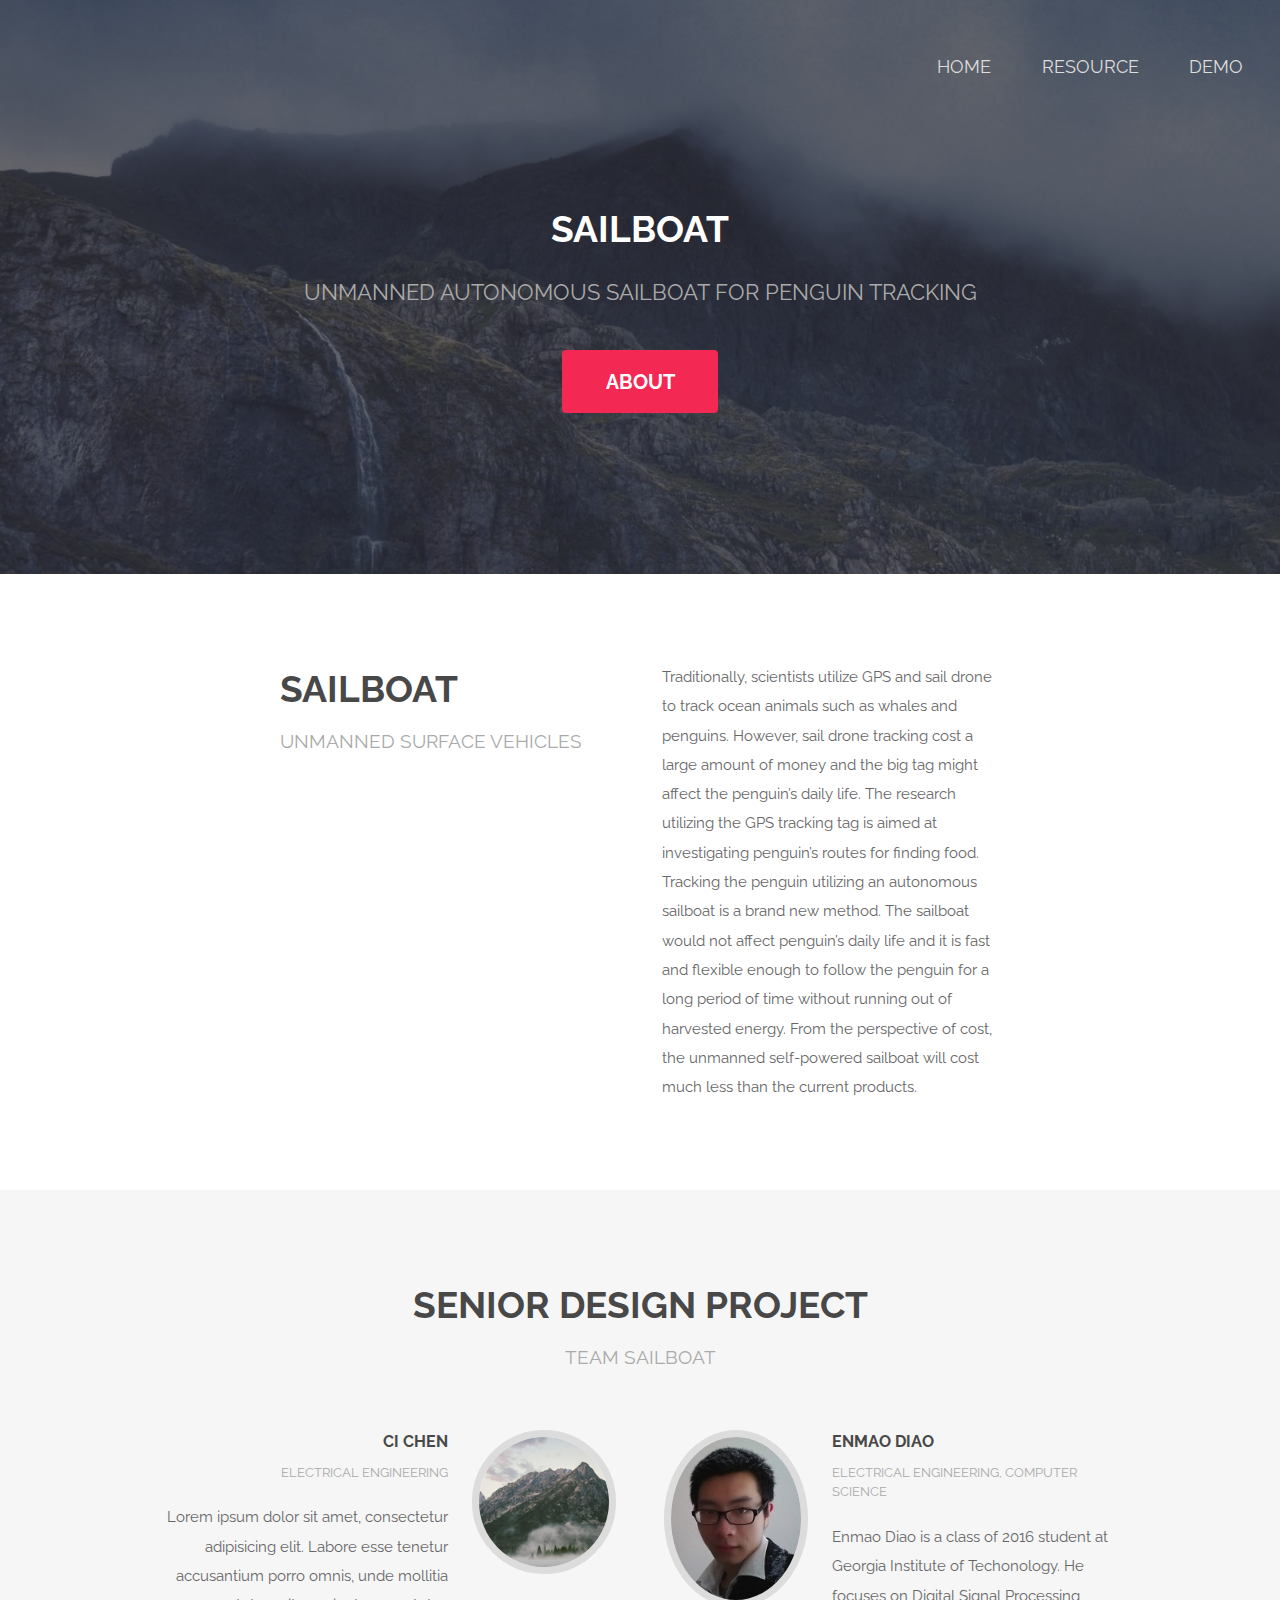
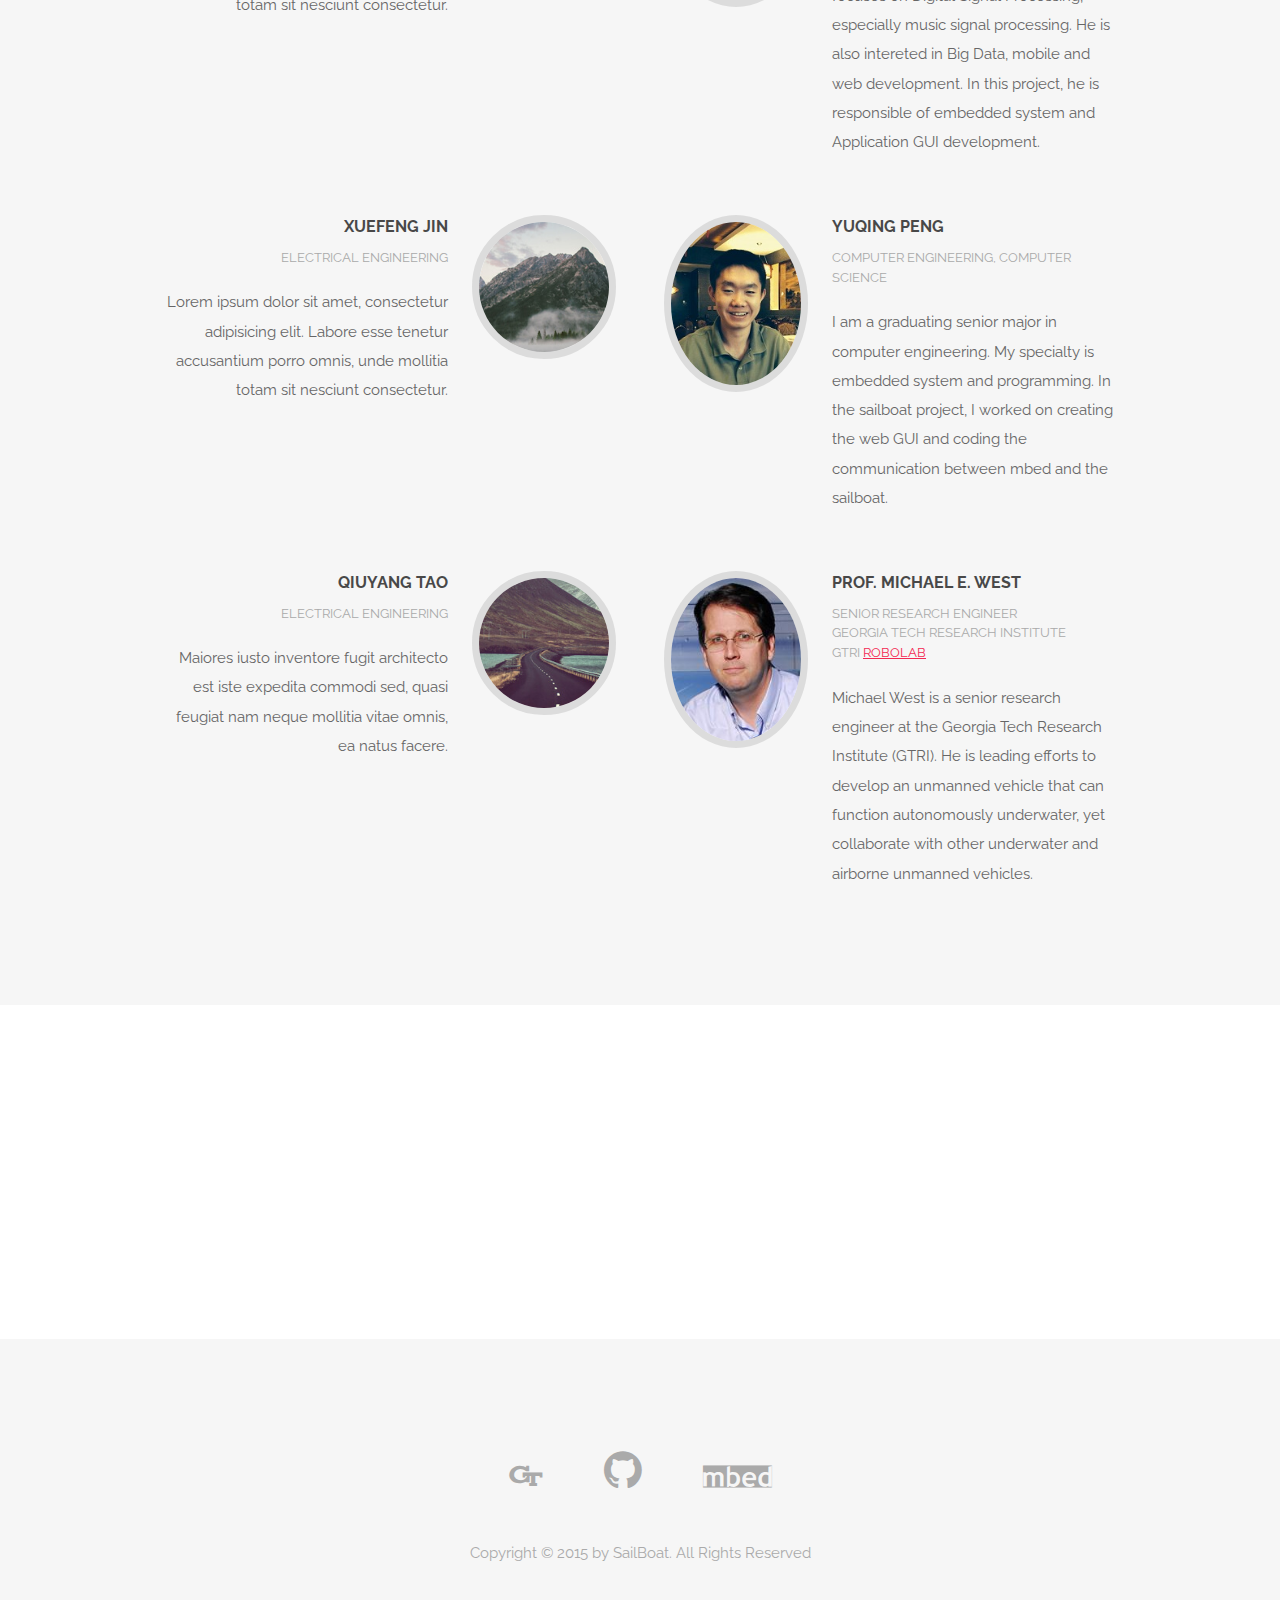
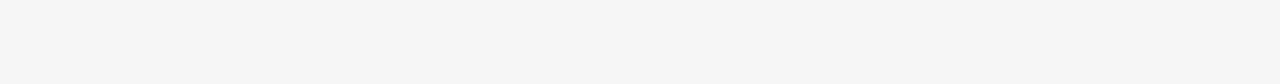
==== commit 12dec882: "GUI windows supported version added" ====
--- a/Project Website/index.html
+++ b/Project Website/index.html
@@ -15,19 +15,26 @@
 		<script src="js/skel.min.js"></script>
 		<script src="js/skel-layers.min.js"></script>
 		<script src="js/init.js"></script>
-		<script src="js/jquery.localscroll.js" type="text/javascript"></script> 
-		<script src="js/jquery.scrollTo.min.js" type="text/javascript"></script>
 		<noscript>
 			<link rel="stylesheet" href="css/skel.css" />
-			<link rel="stylesheet" href="css/style.css" />
+			<link rel="stylesheet" href="css/style.css"/>
 			<link rel="stylesheet" href="css/style-xlarge"/>
 		</noscript>
 		<link rel="stylesheet" href="css/custom_icon.css"/>
 		<script type="text/javascript">
-		$(document).ready(function() {
-		  $('#banner').localScroll({duration:800});
-		  $('#one').localScroll({duration:800});
-		  $('#two').localScroll({duration:800});
+		$(document).ready(function(){
+			$('a[href^="#"]').on('click',function (e) {
+				e.preventDefault();
+
+				var target = this.hash;
+				var $target = $(target);
+
+				$('html, body').stop().animate({
+					'scrollTop': $target.offset().top
+				}, 900, 'swing', function () {
+					window.location.hash = target;
+				});
+			});
 		});
 
 		$(window).load(function() {           
@@ -136,13 +143,14 @@
 								</div>
 							</div>
 							<div class="feature">
-								<div class="image rounded"><img src="images/pic05.jpg" alt="" /></div>
+								<div class="image rounded"><img src="images/Portfolio/Peng.jpg" alt="" /></div>
 								<div class="content">
 									<header>
 										<h4>Yuqing Peng</h4>
 										<p>Computer Engineering, Computer Science</p>
 									</header>
-									<p>Animi mollitia optio culpa expedita. Dolorem alias minima culpa repellat. Dolores, fuga maiores ut obcaecati blanditiis, at aperiam doloremque.</p>
+									<p>I am a graduating senior major in computer engineering. My specialty is embedded system and programming.
+									 In the sailboat project, I worked on creating the web GUI and coding the communication between mbed and the sailboat.</p>
 								</div>
 							</div>
 							<div class="feature">
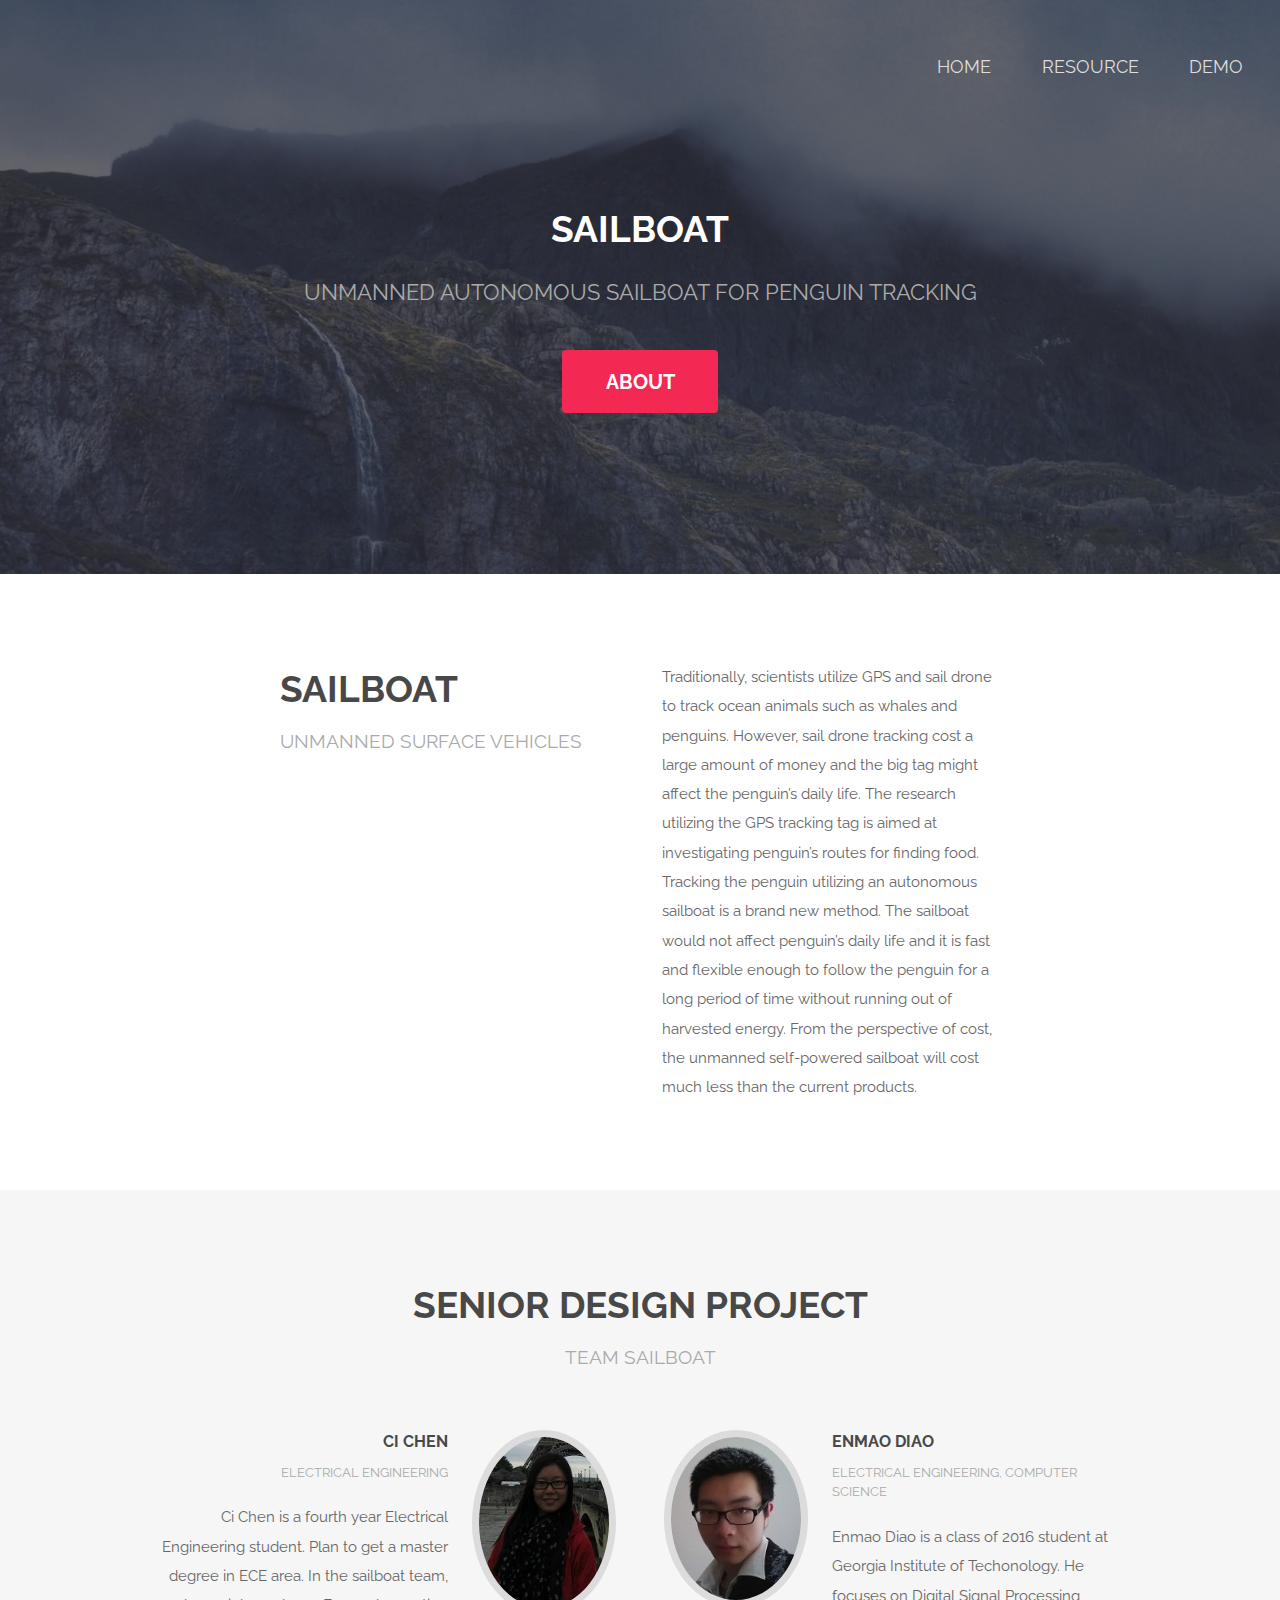
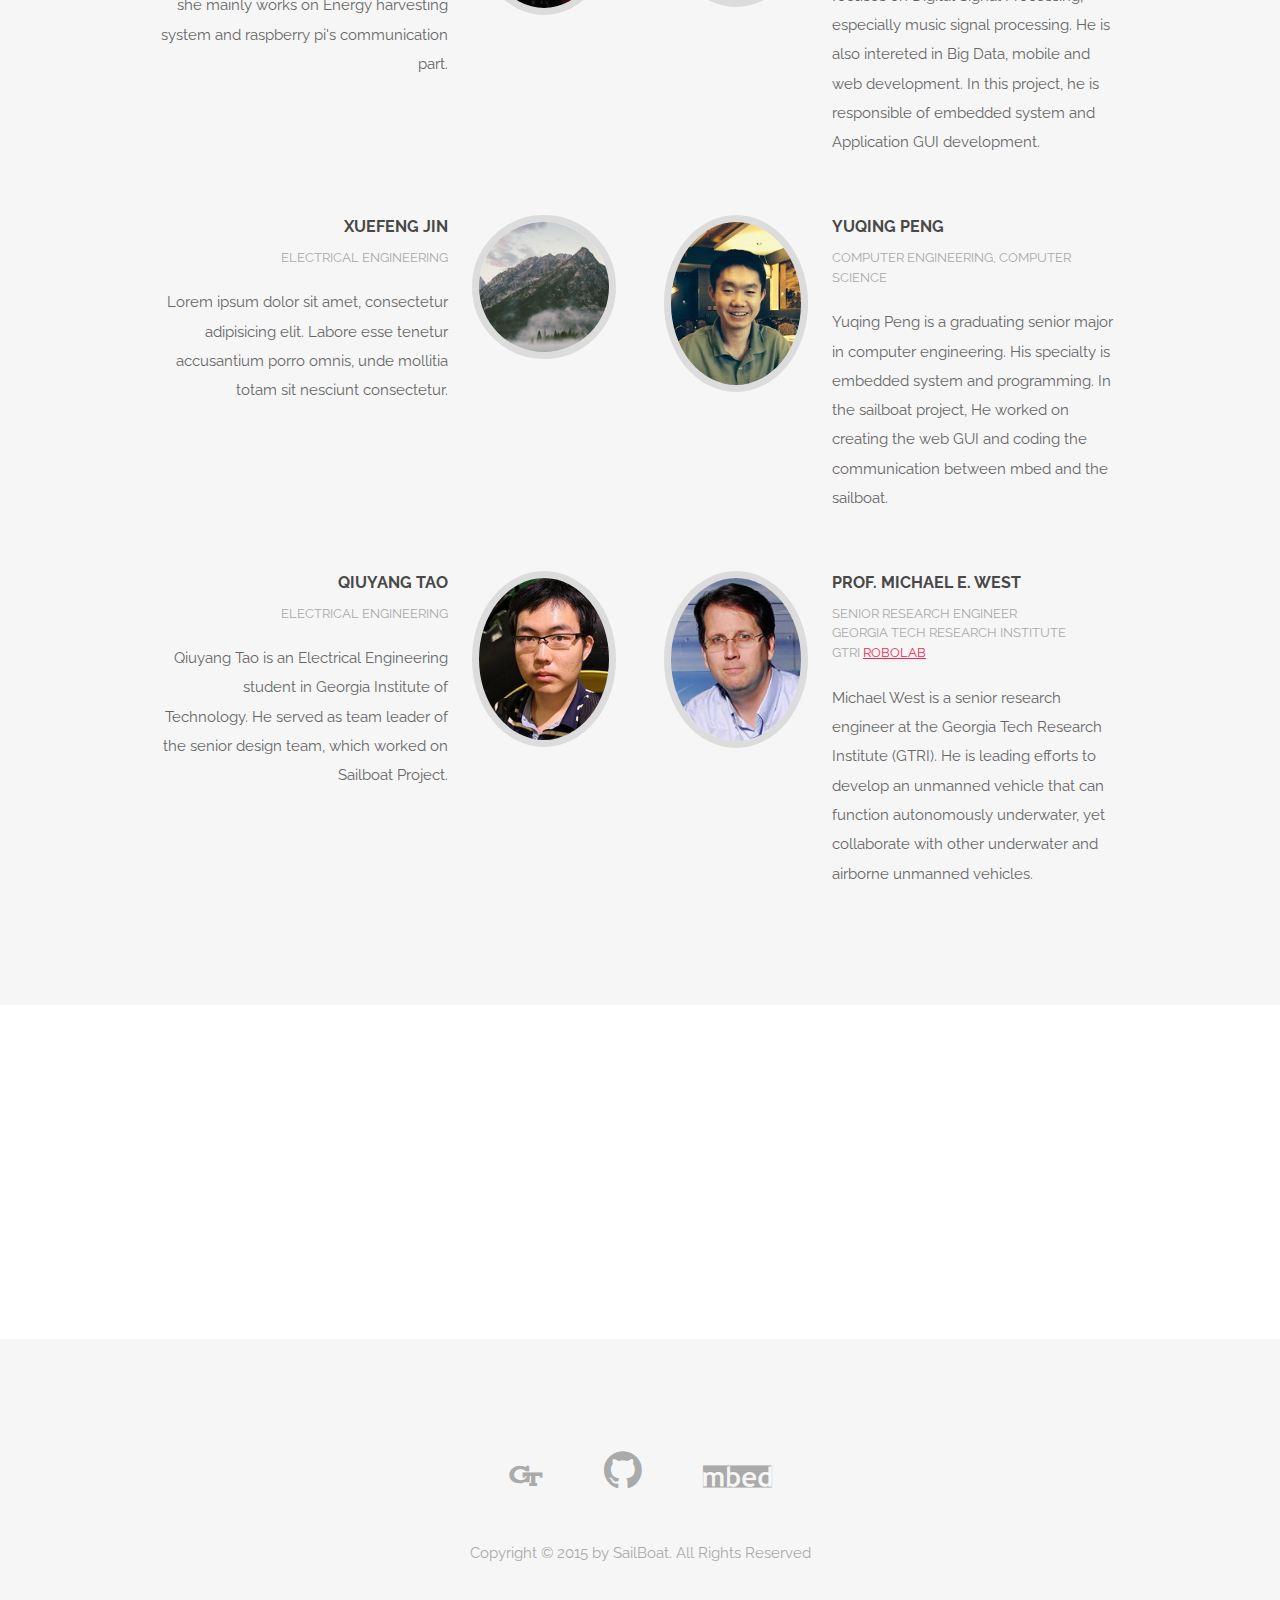
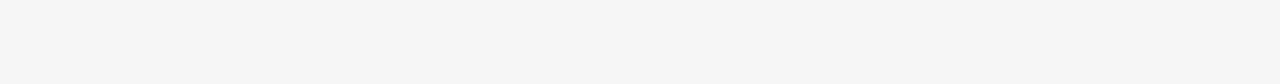
==== commit dcdfb008: "project website updated" ====
--- a/Project Website/index.html
+++ b/Project Website/index.html
@@ -112,13 +112,13 @@
 						</header>
 						<div class="feature-grid">
 							<div class="feature">
-								<div class="image rounded"><img src="images/pic04.jpg" alt="" /></div>
+								<div class="image rounded"><img src="images/Portfolio/Chen.jpg" alt="" /></div>
 								<div class="content">
 									<header>
 										<h4>Ci Chen</h4>
 										<p>Electrical Engineering</p>
 									</header>
-									<p>Lorem ipsum dolor sit amet, consectetur adipisicing elit. Labore esse tenetur accusantium porro omnis, unde mollitia totam sit nesciunt consectetur.</p>
+									<p>Ci Chen is a fourth year Electrical Engineering student. Plan to get a master degree in ECE area. In the sailboat team, she mainly works on Energy harvesting system and raspberry pi's communication part.</p>
 								</div>
 							</div>
 							<div class="feature">
@@ -149,18 +149,18 @@
 										<h4>Yuqing Peng</h4>
 										<p>Computer Engineering, Computer Science</p>
 									</header>
-									<p>I am a graduating senior major in computer engineering. My specialty is embedded system and programming.
-									 In the sailboat project, I worked on creating the web GUI and coding the communication between mbed and the sailboat.</p>
-								</div>
-							</div>
-							<div class="feature">
-								<div class="image rounded"><img src="images/pic06.jpg" alt="" /></div>
+									<p>Yuqing Peng is a graduating senior major in computer engineering. His specialty is embedded system and programming.
+									 In the sailboat project, He worked on creating the web GUI and coding the communication between mbed and the sailboat.</p>
+								</div>
+							</div>
+							<div class="feature">
+								<div class="image rounded"><img src="images/Portfolio/Tao.jpg" alt="" /></div>
 								<div class="content">
 									<header>
 										<h4>Qiuyang Tao</h4>
 										<p>Electrical Engineering</p>
 									</header>
-									<p>Maiores iusto inventore fugit architecto est iste expedita commodi sed, quasi feugiat nam neque mollitia vitae omnis, ea natus facere.</p>
+									<p>Qiuyang Tao is an Electrical Engineering student in Georgia Institute of Technology. He served as team leader of the senior design team, which worked on Sailboat Project.</p>
 								</div>
 							</div>
 							<div class="feature">
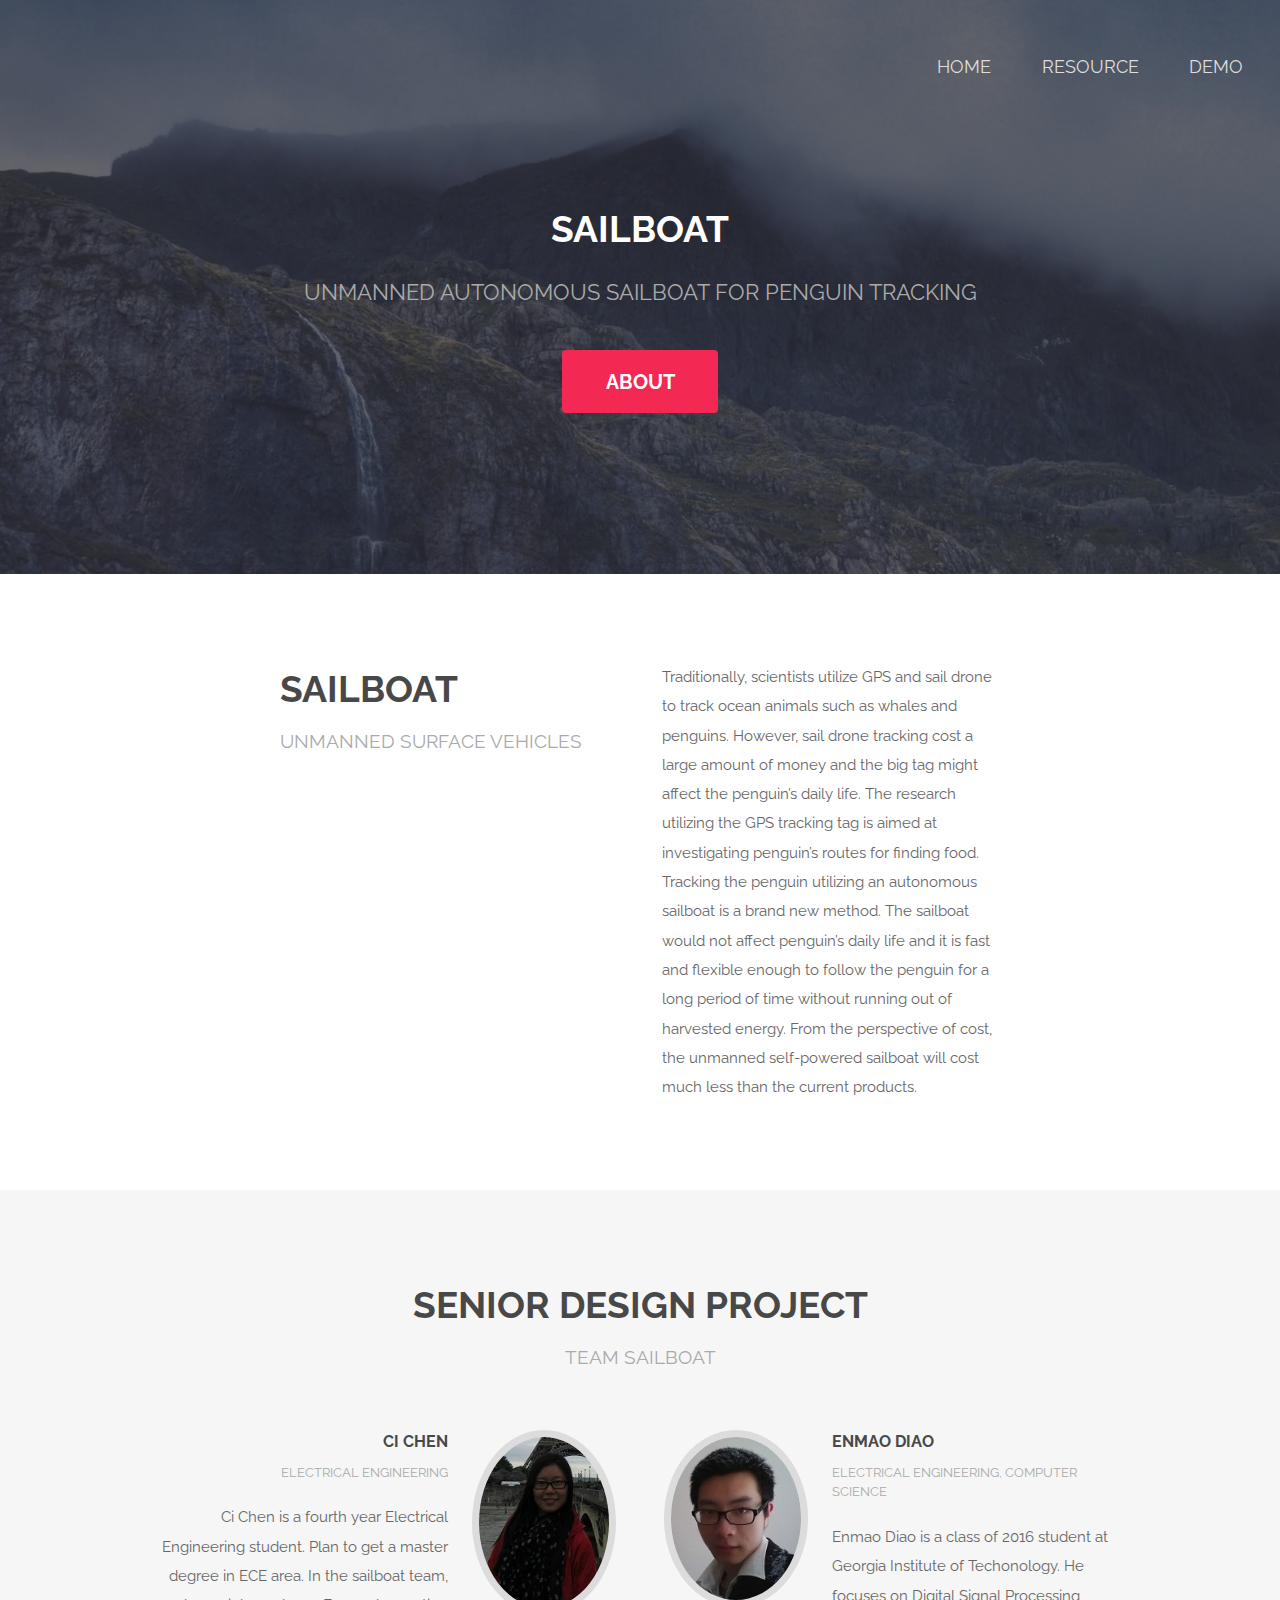
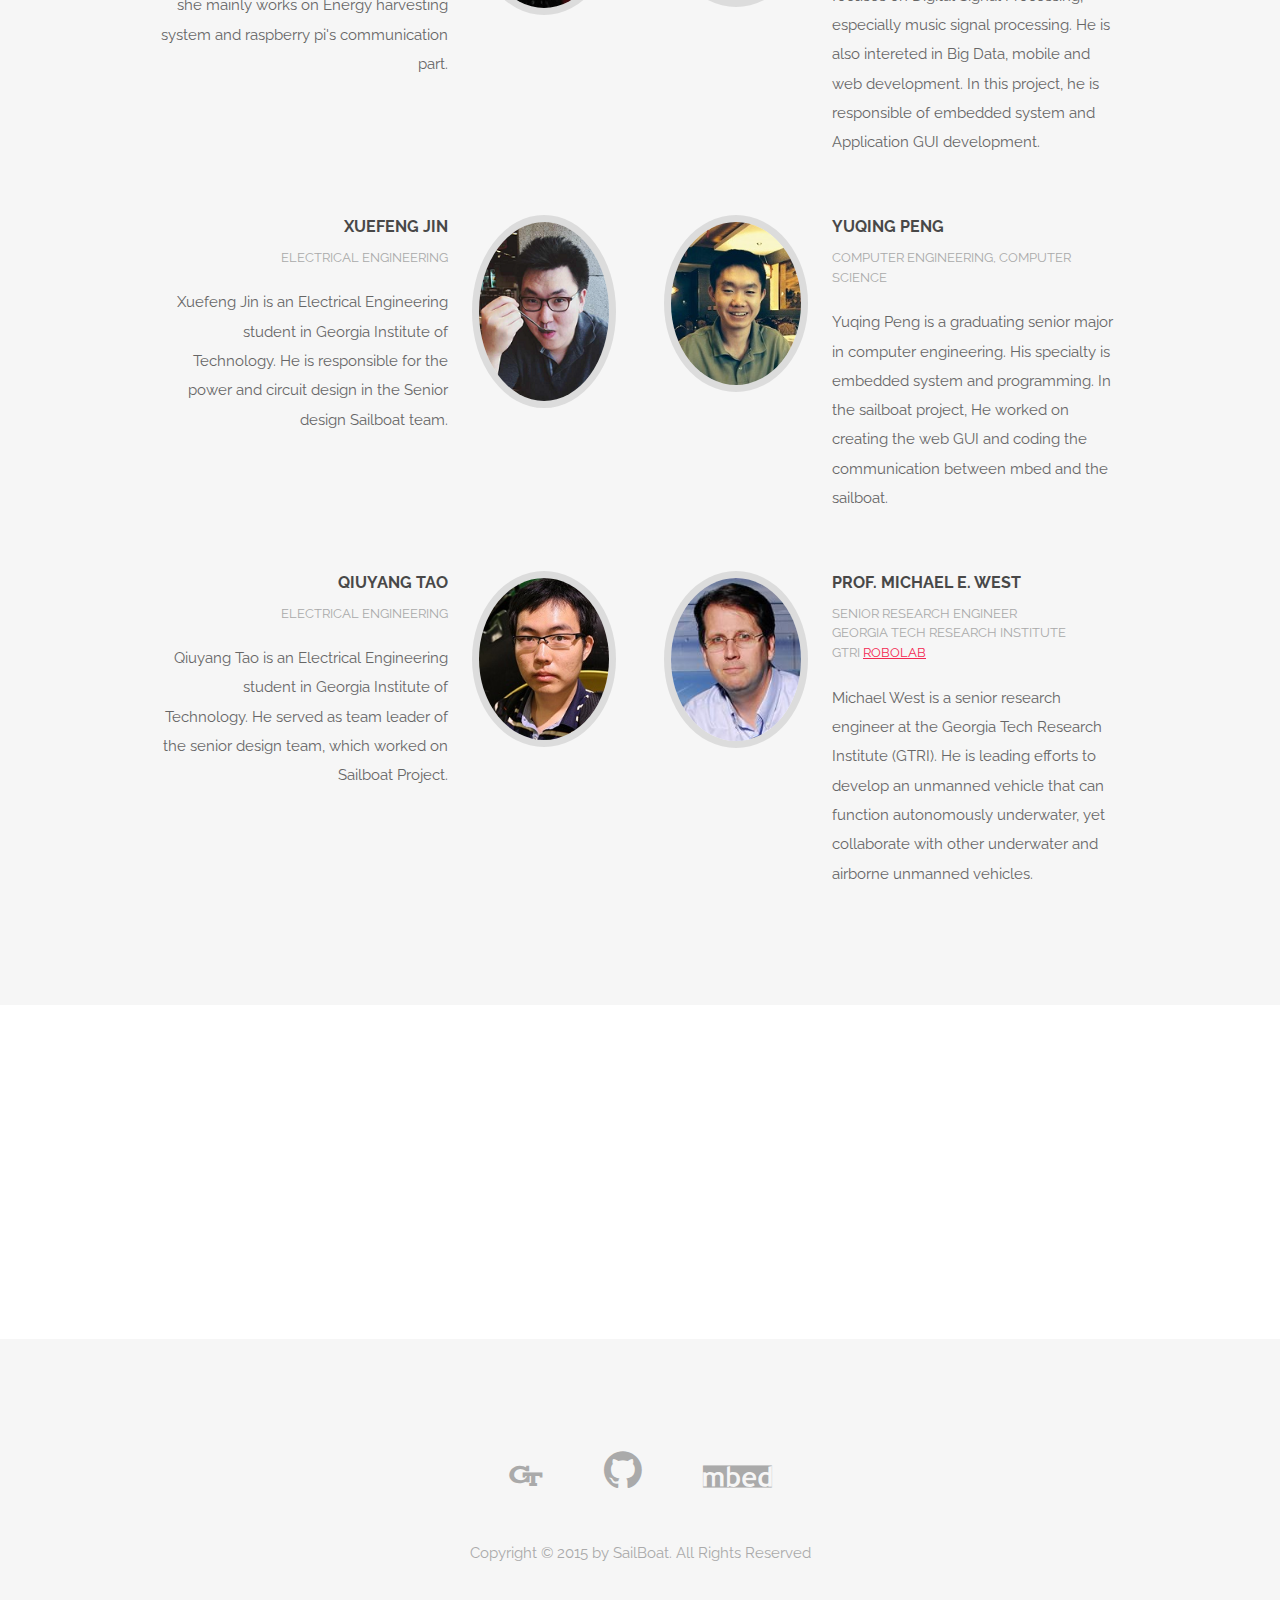
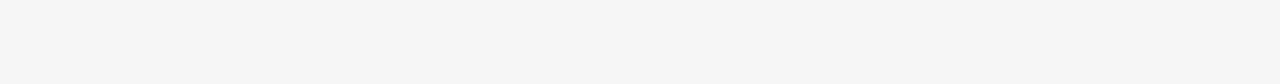
==== commit fa0a6e47: "project website update, final report added" ====
--- a/Project Website/index.html
+++ b/Project Website/index.html
@@ -133,13 +133,13 @@
 								</div>
 							</div>
 							<div class="feature">
-								<div class="image rounded"><img src="images/pic04.jpg" alt="" /></div>
+								<div class="image rounded"><img src="images/Portfolio/Jin2.png" alt="" /></div>
 								<div class="content">
 									<header>
 										<h4>Xuefeng Jin</h4>
 										<p>Electrical Engineering</p>
 									</header>
-									<p>Lorem ipsum dolor sit amet, consectetur adipisicing elit. Labore esse tenetur accusantium porro omnis, unde mollitia totam sit nesciunt consectetur.</p>
+									<p>Xuefeng Jin is an Electrical Engineering student in Georgia Institute of Technology. He is responsible for the power and circuit design in the Senior design Sailboat team.</p>
 								</div>
 							</div>
 							<div class="feature">
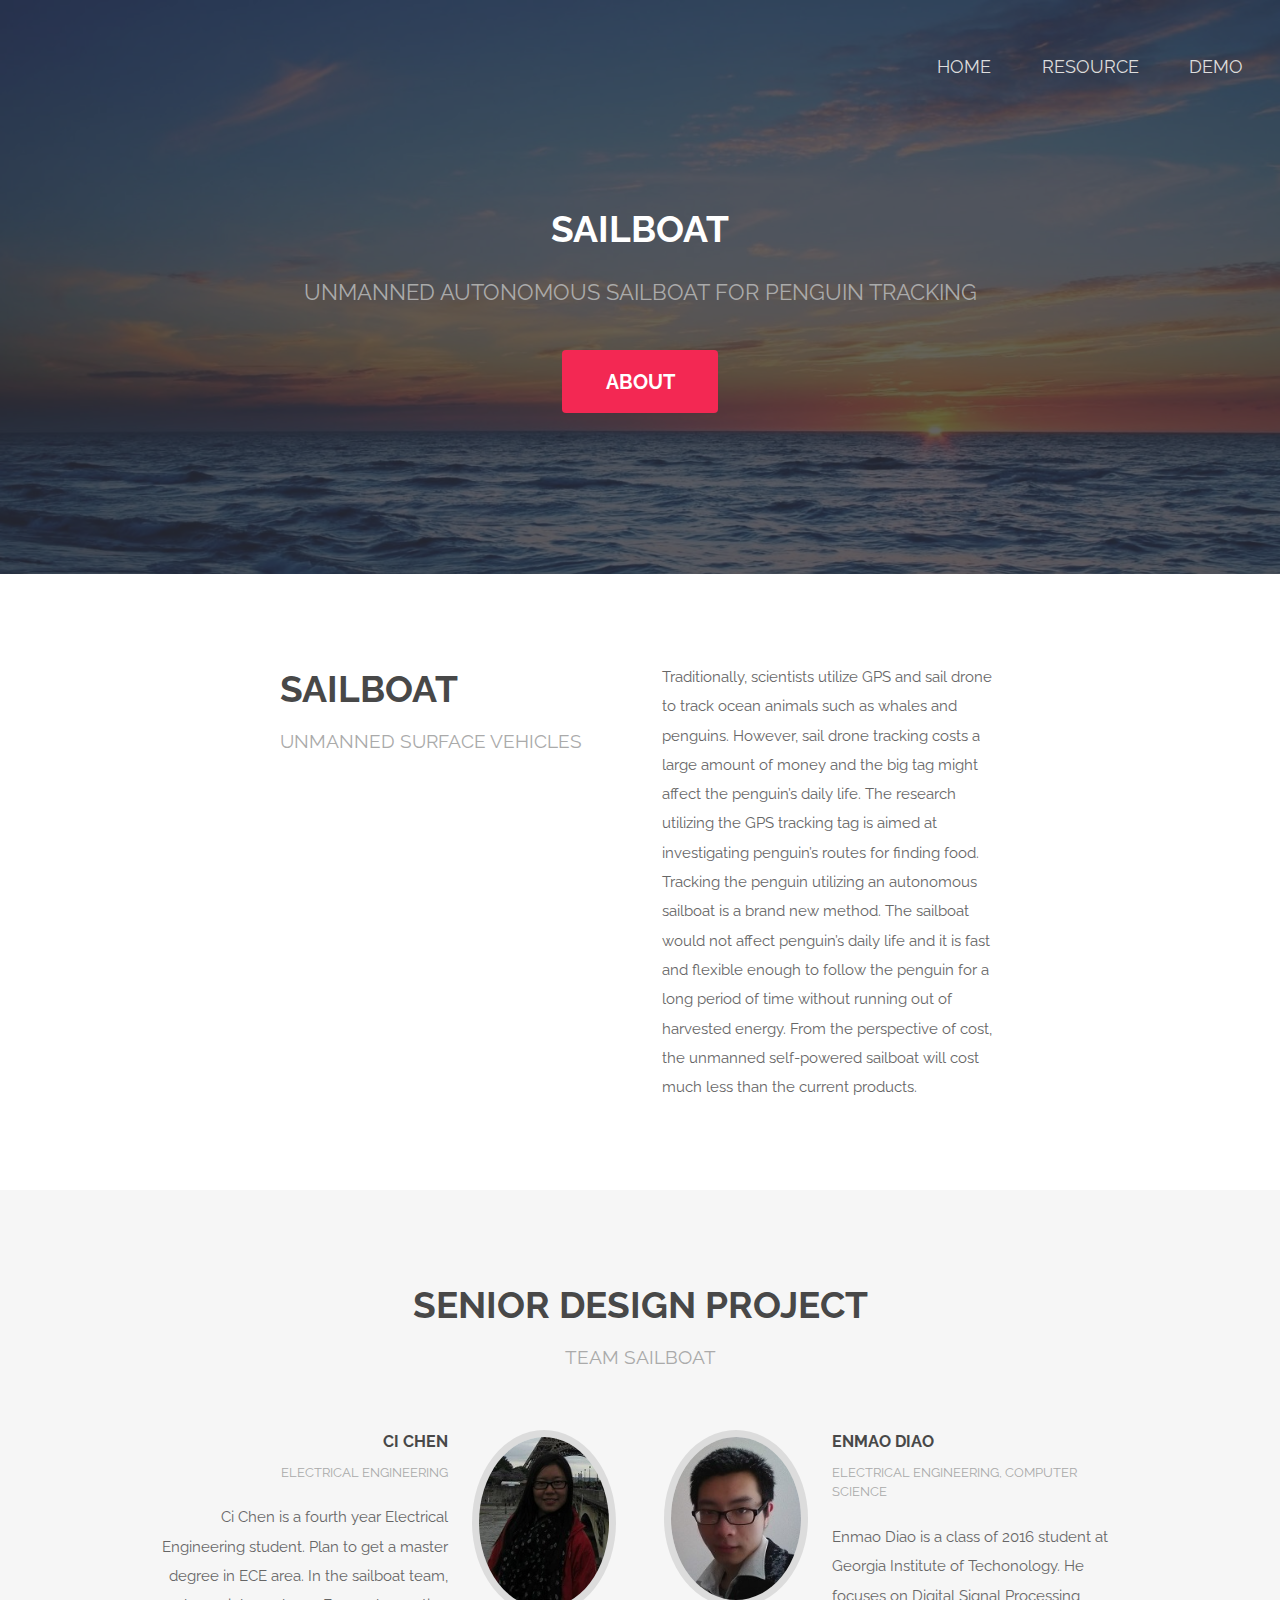
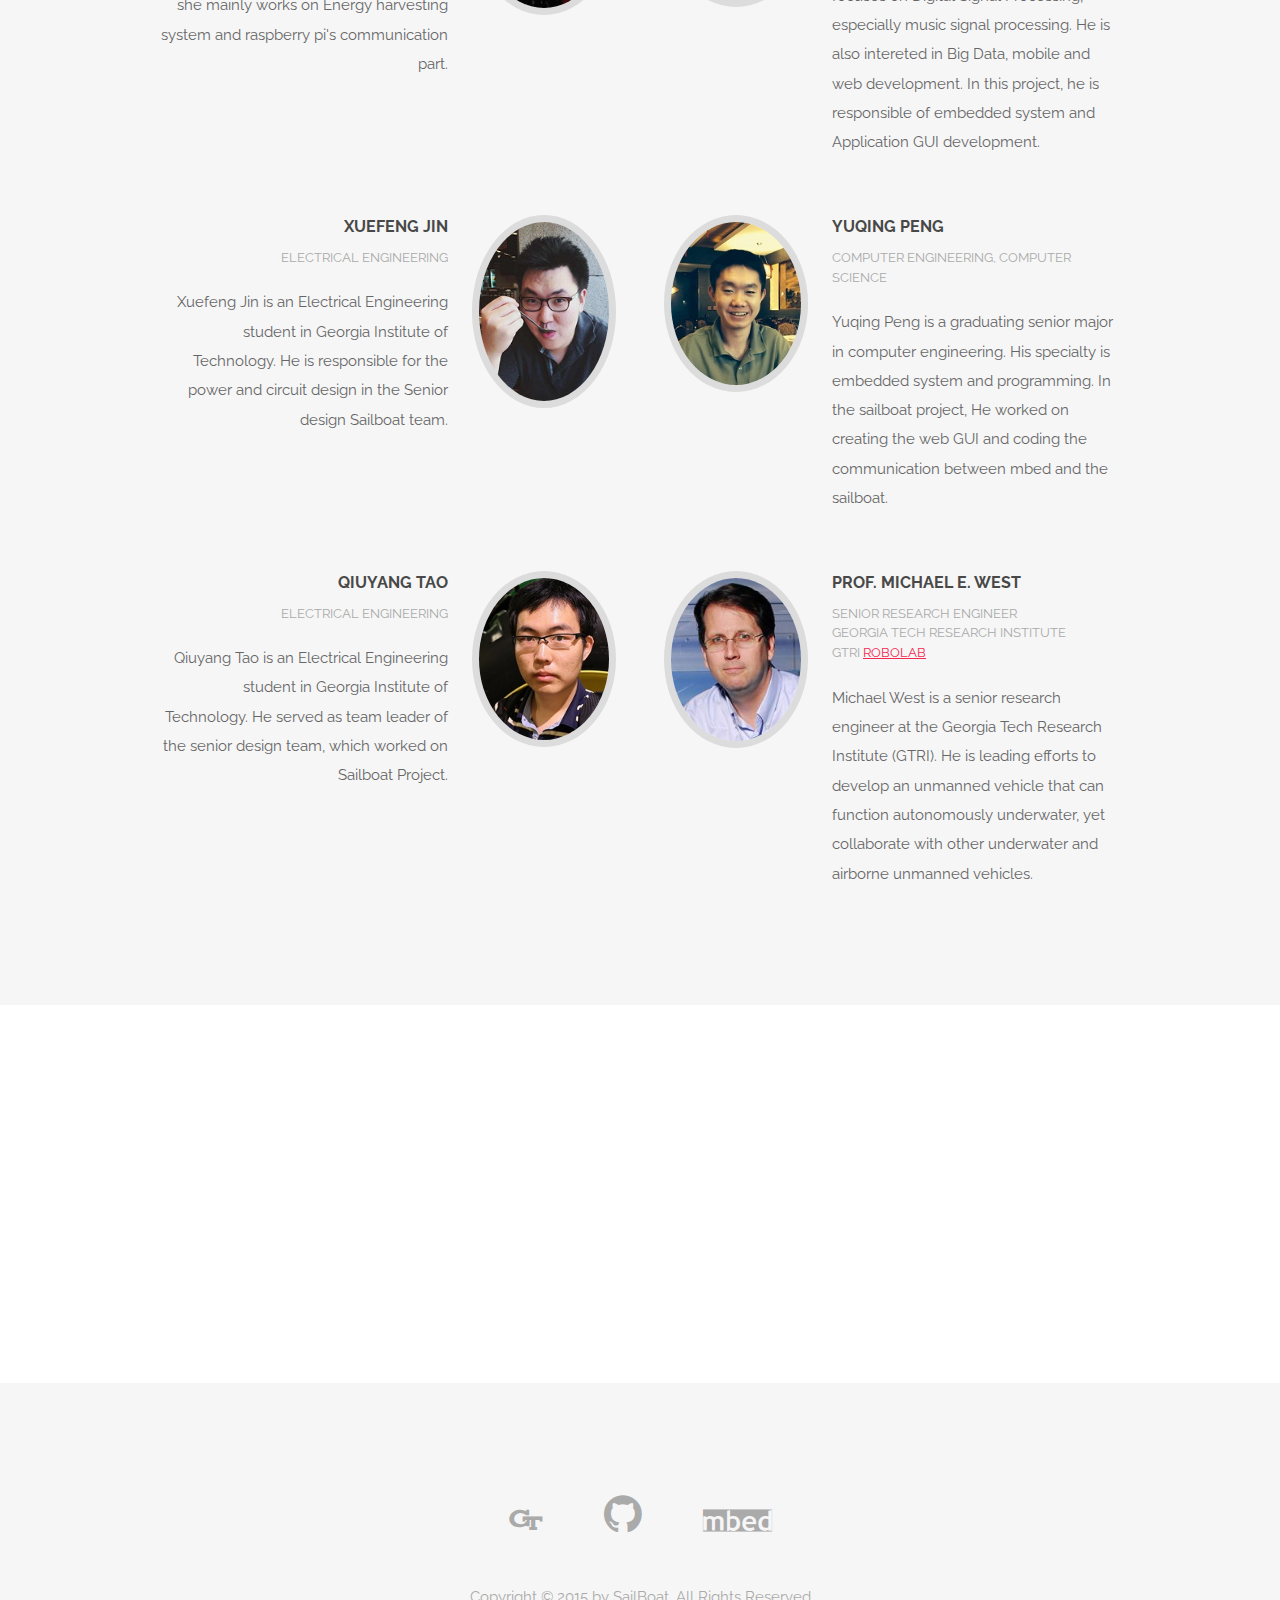
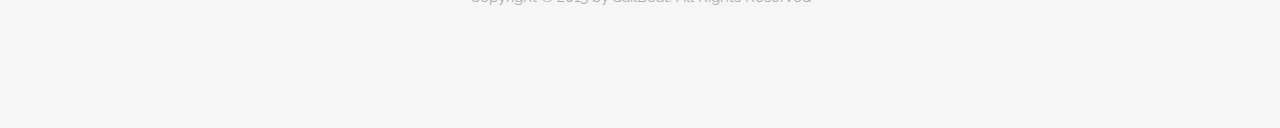
==== commit 494780ad: "project website finalized" ====
--- a/Project Website/index.html
+++ b/Project Website/index.html
@@ -39,10 +39,12 @@
 
 		$(window).load(function() {           
 		  var i =0; 
-		  var images = ['images/pic03.jpg','images/pic02.jpg','images/pic01.jpg'];
+		  var images = ['images/us/pic08.jpg','images/us/pic07.jpg',
+				'images/us/pic06.jpg','images/us/pic05.jpg','images/us/pic04.jpg',
+				'images/us/pic03.jpg','images/us/pic02.jpg','images/us/pic01.jpg'];
 		  var image = $('#gallery');
 						//Initial Background image setup
-		  image.css('background-image', 'url(images/pic01.jpg)');
+		  image.css('background-image', 'url(images/us/pic01.jpg)');
 						//Change image at regular intervals
 		  setInterval(function(){   
 		   image.fadeOut(1000, function () {
@@ -90,7 +92,7 @@
 							</div>
 							<div class="6u$ 12u$(medium)">
 								<p>Traditionally, scientists utilize GPS and sail drone to track ocean animals such as whales
-and penguins. However, sail drone tracking cost a large amount of money and the big tag might
+and penguins. However, sail drone tracking costs a large amount of money and the big tag might
 affect the penguin’s daily life. The research utilizing the GPS tracking tag is aimed at
 investigating penguin’s routes for finding food. Tracking the penguin utilizing an
 autonomous sailboat is a brand new method. The sailboat would not affect penguin’s daily life
--- a/Project Website/css/style.css
+++ b/Project Website/css/style.css
@@ -1054,7 +1054,7 @@
 	#banner {
 		padding: 16em 0 13em 0;
 		background-attachment: fixed;
-		background-image: url("images/overlay.png"), url("../images/banner.jpg");
+		background-image: url("images/overlay.png"),url("../images/banner.jpg");
 		background-position: center top;
 		background-size: cover;
 		line-height: 1.75;
@@ -1104,11 +1104,13 @@
 			padding: 10em 0 5em 0;
 			background-attachment: fixed;
 			background-position: center center;
+			background-repeat:no-repeat;
 			background-size: cover;
 		}
 
 			.wrapper.style3 header.major {
-				margin-bottom: 3em;
+				margin-top: 3em;
+				margin-bottom: 6em;
 			}
 
 				.wrapper.style3 header.major h2 {
